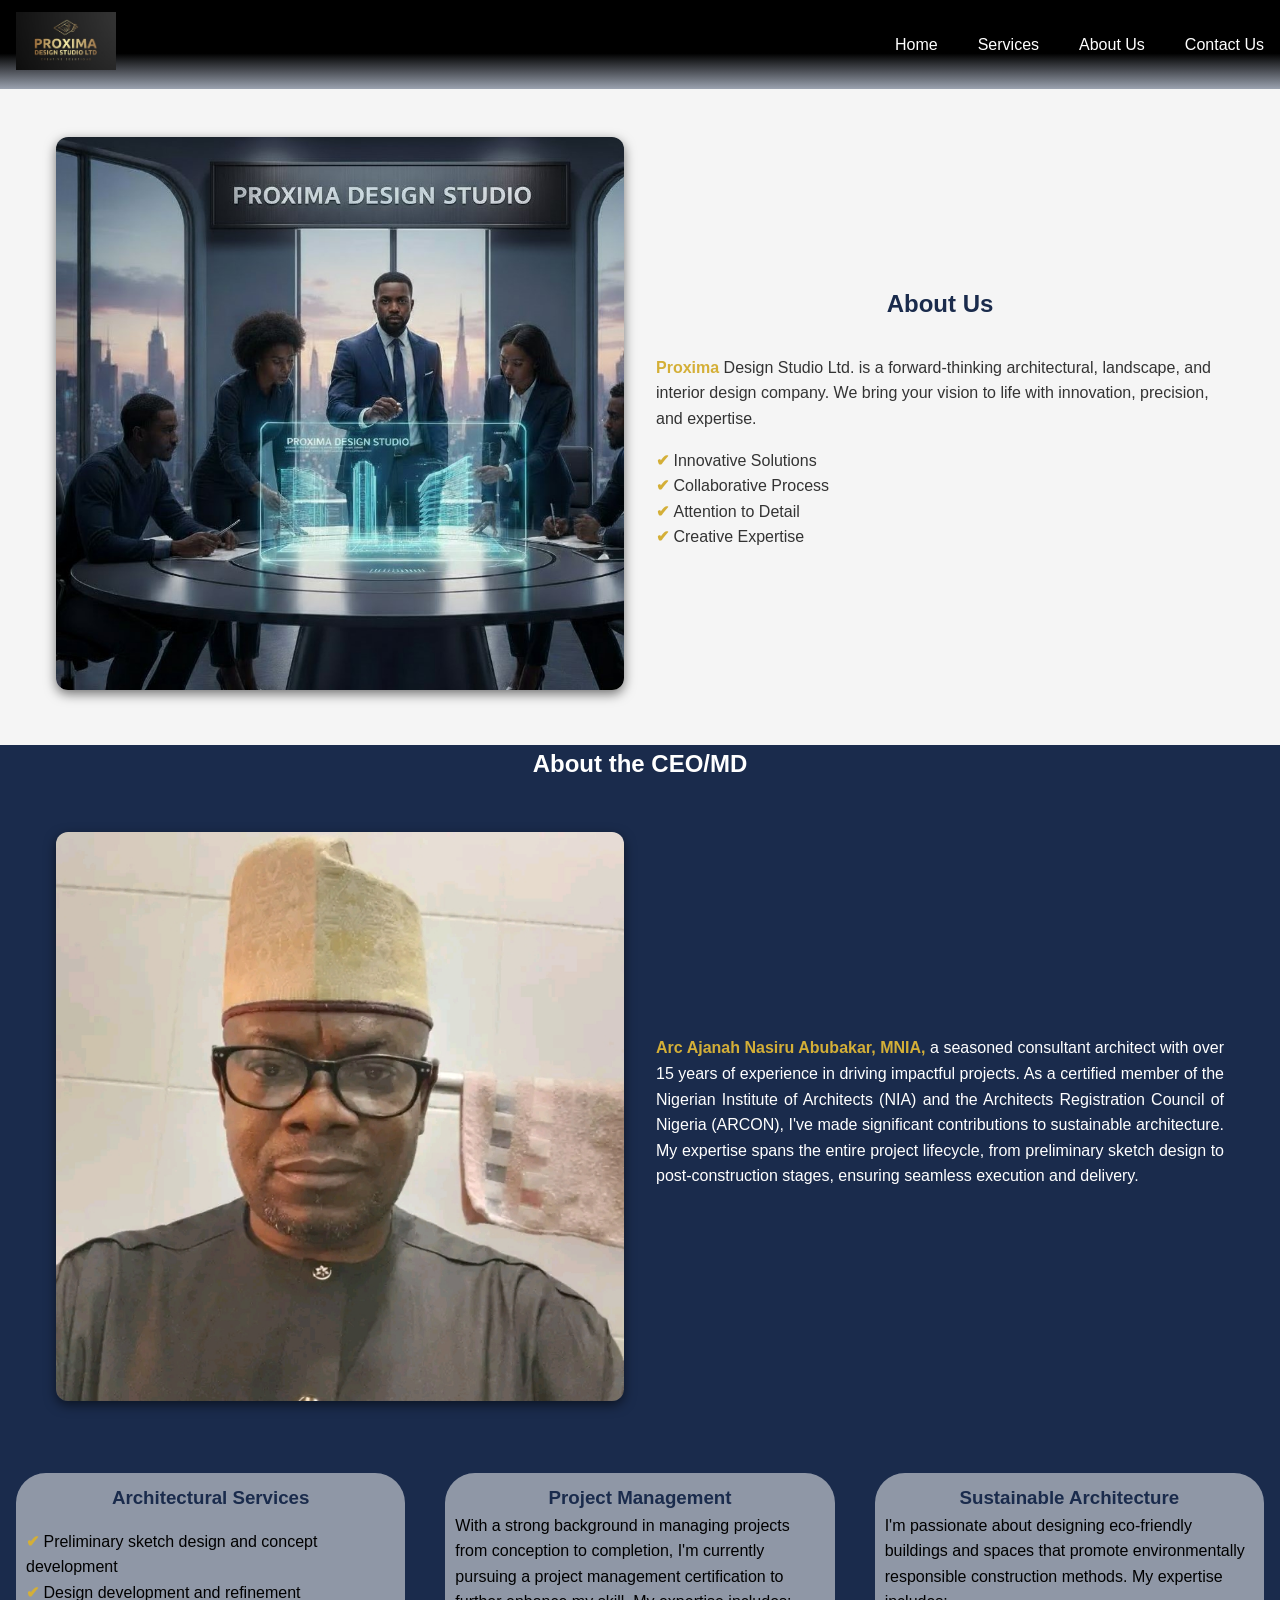
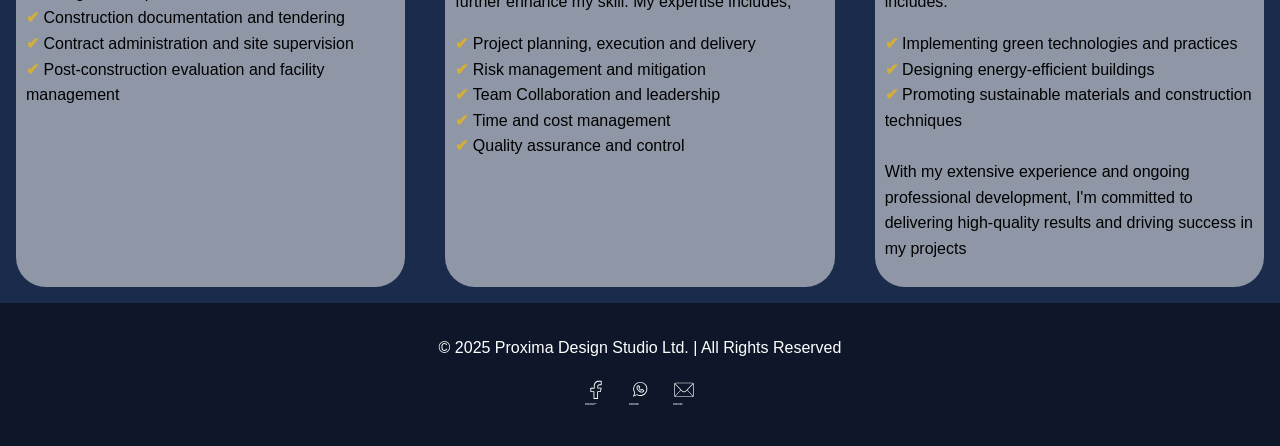
==== about.html @ af1b6b10 "edited the about page" ====
<!DOCTYPE html>
<html lang="en">
<head>
    <meta charset="UTF-8">
    <meta name="viewport" content="width=device-width, initial-scale=1.0">
    <title>ABOUT PROXIMA</title>
    <link rel="stylesheet" href="second.css">
</head>
<body>

    <!-- Top bar: logo + nav + hamburger -->
    <div class="nav-and-logo" role="navigation" aria-label="Primary" style="position: relative">
      <div class="pic-container">
        <img src="IMAGES/logo.jpg" width="100" height="50" alt="Proxima Design Studio logo" id="home">
      </div>

      <div class="dash-container" aria-label="Open menu" aria-expanded="false" aria-controls="primary-nav">
        <span class="dash dash1"></span>
        <span class="dash dash2"></span>
        <span class="dash dash3"></span>
      </div>

      <nav id="primary-nav">
        <ul>
          <li><a href="index.html">Home</a></li>
          <li><a href="#services">Services</a></li>
          <li><a href="#about">About Us</a></li>
          <li><a href="#contact">Contact Us</a></li>
        </ul>
      </nav>
    </div>

     <section class="about" id="about">
    <div class="container">
        <div class="about-image">
        <img src="IMAGES/AI PIC.jpg" alt="Our Team">
      </div>

      <div class="about-text">
        <h2>About Us</h2>
        <p>
          <span>Proxima</span> Design Studio Ltd. is a forward-thinking architectural, landscape, and interior design company.
          We bring your vision to life with innovation, precision, and expertise.
        </p>
        <ul>
          <li>Innovative Solutions</li>
          <li>Collaborative Process</li>
          <li>Attention to Detail</li>
          <li>Creative Expertise</li>
        </ul>
      </div>
      
    </div>
  </section>

  <section class="CEO-info">
    <h1>About the CEO/MD</h1>
    <div class="container">
    <div class="ceo-img-container">
        <img src="IMAGES/Proxima MD.jpg" alt="CEO-PIC" style="width: 100%; height: 100%;">
    </div>

    <div class="ceo-text">
        
        <P><span>Arc Ajanah Nasiru Abubakar, MNIA,</span> a seasoned consultant architect with over 15 years of experience in driving impactful projects. As a certified member of the Nigerian Institute of Architects (NIA) and the Architects Registration Council of Nigeria (ARCON), I've made significant contributions to sustainable architecture. My expertise spans the entire project lifecycle, from preliminary sketch design to post-construction stages, ensuring seamless execution and delivery.</P>
    </div>
    </div>
    <div class="CEO-competence ">
        <div class="arch-services ceo-serv">
            <h3>Architectural Services</h3>
            <p>
            <ul>
                <li>Preliminary sketch design and concept development</li>
                <li>Design development and refinement</li> 
                <li>Construction documentation and tendering</li>
                <li>Contract administration and site supervision</li>
                <li>Post-construction evaluation and facility management</li>
            </ul>
            </p>
        </div>

        <div class="pro-management ceo-serv">
            <h3>Project Management</h3>
            <p>With a strong background in managing projects from conception to completion, I'm currently pursuing a project management certification to further enhance my skill. My expertise includes;
            <ul>
                <li>Project planning, execution and delivery</li>
            <li>Risk management and mitigation</li> 
            <li>Team Collaboration and leadership</li>
            <li>Time and cost management</li>
            <li>Quality assurance and control</li>
            </ul>
            </p>
        </div>

        <div class="sustainable-arch ceo-serv">
            <h3>Sustainable Architecture</h3>
            <p>I'm passionate about designing eco-friendly buildings and spaces that promote environmentally responsible construction methods. My expertise includes:
            <ul>
                <li>Implementing green technologies and practices</li>
                <li>Designing energy-efficient buildings</li> 
                <li>Promoting sustainable materials and construction techniques</li>
            </ul>
            <br>
            <p>With my extensive experience and ongoing professional development, I'm committed to delivering high-quality results and driving success in my projects</p>
            </p>
        </div>

    </div>


  </section>




   <!-- Footer -->
  <footer class="footer">
    <p>&copy; 2025 Proxima Design Studio Ltd. | All Rights Reserved</p>
    <div class="socials">
      <a href="https://www.facebook.com/Nasir%20Ajanah%20(mnia)"><img src="SVG/noun-facebook-6719933.svg" alt="Facebook"></a>
      <a href="https://wa.me/2348036862490?text=Hello%20Proxima%20I%20am%20interested%20in%20your%20services"><img src="SVG/noun-whatsapp-6843546.svg" alt="Whatsapp"></a>

      <a href="mailto:abumujahid1709@gmail.com?subject=Hello&body=I%20am%20interested%20in%20your%20services"><img src="SVG/noun-email-7979299.svg" alt="Email"></a>
    </div>
    


    <script src="newsecond.js"></script>
</body>
</html>
---- second.css ----
/* Global Styles */
:root {
  --primary: #1a2b4c;   /* deep blue / charcoal */
  --secondary: #f5f5f5; /* light neutral */
  --accent: #d4af37;    /* gold */
  --gold-2:#e0d18e;
  --text: #333;
  --white: #fff;
}

* {
  margin: 0;
  padding: 0;
  box-sizing: border-box;
}

body {
  /* font-family: 'Poppins', sans-serif; */
  font-family: Avenir, Avenir Next, Avenir LT Std, -apple-system, BlinkMacSystemFont, Segoe UI, Roboto, Helvetica, Neue, Arial, sans-serif;
  color: var(--text);
  line-height: 1.6;
  background: var(--secondary);
}

h1, h2, h3 {
  font-weight: 700;
  color: var(--primary);
}

h2 {
  text-align: center;
  margin-bottom: 2rem;
}

p {
  margin-bottom: 1rem;
}

.container {
  display: flex;
  flex-wrap: wrap;
  gap: 2rem;
  align-items: center;
  justify-content: center;
  padding: 3rem 1rem;
  max-width: 1200px;
  margin: auto;
}

.btn {
  display: inline-block;
  background: var(--accent);
  color: var(--white);
  padding: 0.8rem 1.5rem;
  border-radius: 50px;
  text-decoration: none;
  font-weight: 600;
  transition: 0.3s;
  border: none;
}

.btn:hover {
  background: #b7952b;
  cursor: pointer;
}

/* Hero Section */
.hero {
  position: relative;
  height: 100vh;
  display: flex;
  align-items: center;
  justify-content: center;
  color: var(--white);
  text-align: center;
  overflow: hidden;
}

.hero video img {
  width: 100%;
  object-fit: cover;
}

.hero-video {
  position: absolute;
  top: 0; left: 0;
  width: 100%;
  height: 100%;
  object-fit: cover;
}

.hero-overlay {
  position: absolute;
  top: 0; left: 0;
  width: 100%; height: 100%;
  background: rgba(0, 0, 0, 0.6);
}



.hero-content {
  position: relative;
  z-index: 2;
  max-width: 800px;
  padding: 0 1rem;
}

.hero-content h1 {
  font-size: clamp(2rem, 5vw, 3.5rem);
  margin-bottom: 1rem;
  /* -webkit-text-stroke: 0.3px var(--white); */
  color: rgb(218, 212, 212);
}

.hero-content p {
  font-size: clamp(1rem, 2vw, 1.5rem);
  margin-bottom: 2rem;
  color: #dddddd;
}



/* Top bar */
.nav-and-logo{
  position: absolute;
  top: 0; 
  left: 0; 
  right: 0;
  display: flex; 
  align-items: center; 
  justify-content: space-between;
  padding: .75rem 1rem;
  background: linear-gradient(to bottom, black 60%, #1a2b4c69);
  
}

.pic-container img{ 
  width:100px; 
  height:auto;
  z-index: 3;
  position: relative;
 }

/* Primary nav */
#primary-nav ul{
  display: flex; 
  gap: 2.5rem; 
  list-style:none; 
  margin:0; 
  padding:0;
}
#primary-nav a{
  position: relative;
  color: var(--white); 
  text-decoration: none; 
  font-weight: 500;
  z-index: 1;
}

#primary-nav a:hover{ color: #fff; }

/* Mobile hamburger */
.dash-container {
  width: 43px;
  height: 40px;
  display: none;
  position: relative;
  z-index: 1;
  cursor: pointer;
}
.dash {
  background-color: #dabe65;
  width: 75%;
  display: block;
  margin: 8px;
  height: 3px;
  transform-origin: left;
  transition: all 0.5s;
}
.dash2 {
  width: 60%;
  margin: 8px;
}
.dash3 {
  width: 30%; 
}

.rotate .dash1{
  transform: rotate(45deg);
}
.rotate .dash2 {
  opacity: 0;
}
.rotate .dash3 {
  width: 75%;
  transform: rotate(-45deg);
}



/* About Section */
.about-text {
  flex: 1;
  min-width: 280px;
}

.about-text ul {
  list-style: none;
}

.about-text li::before {
  content: "✔ ";
  color: var(--accent);
  font-weight: bold;
}

.about-image {
  flex: 1;
  min-width: 280px;
}

.about-image img {
  width: 100%;
  height: 100%;
  border-radius: 12px;
  box-shadow: 0 4px 12px rgba(0, 0, 0, 0.541);
}
.about-text span{ 
  color: var(--accent); 
  font-weight: 600;
 }

 /* About.html page styling */
.CEO-info {
  background-color: var(--primary);
  color: var(--white);
}

.ceo-img-container img {
  width: 100%;
  height: 100%;
  border-radius: 12px;
  box-shadow: 0 4px 12px rgba(0, 0, 0, 0.541);
}
.ceo-img-container  {
  flex: 1;
  min-width: 280px;
}
.CEO-info h1 {
  color: var(--white);
  text-align: center;
}
 .CEO-info h2, .CEO-info h3 {
  color: var(--primary);
  text-align: center;
  position: relative;
}

.ceo-text {
  flex: 1;
  min-width: 280px;
  text-align: justify;  
}
.CEO-info span{ 
  color: var(--accent); 
  font-weight: 600;
 }


.CEO-competence {
  display: grid;
  grid-template-columns: repeat(auto-fit, minmax(220px, 1fr));
  gap: 2.5rem;
  padding: 1rem;
  color: black;
}
  .CEO-competence ul {
    list-style-type: none;
  }


 .CEO-info li::before {
  content: "✔ ";
  color: var(--accent);
  font-weight: bold;
  z-index: 6;
}

.ceo-serv {
  position: relative;
  z-index: 1;
  padding: 10px;
  
}
.ceo-serv::before{
  content: "";
  position: absolute;
  top: 0;
  left: 0;
  right: 0;
  bottom: 0;
  background: #f5f5f588;
  border-radius: 30px;
}
.ceo-serv p, ul {
  position: relative;
  z-index: 5;
}


/* Services Section */
.services {
  background: var(--white);
  padding: 4rem 1rem;
}

.service-cards {
  display: grid;
  grid-template-columns: repeat(auto-fit, minmax(220px, 1fr));
  gap: 2rem;
  max-width: 1100px;
  margin: auto;
}

.service-cards .card {
  background: var(--secondary);
  padding: 2rem;
  text-align: center;
  border-radius: 12px;
  transition: 0.3s;
  box-shadow: 0 4px 10px rgba(0,0,0,0.1);
}

.service-cards .card:hover {
  transform: translateY(-8px);
}

.service-cards img {
  width: 60px;
  margin-bottom: 1rem;
}

/* Featured Projects Section */
.featured {
  position: relative;
  text-align: center;
  padding: 2rem 1rem;
  background: var(--white);
}

.slider {
  position: relative;
  max-width: 800px;
  margin: auto;
  overflow: hidden;
}

.slide {
  display: none; /* hide all slides */
  position: relative;
}

.slide.active {
  display: block; /* show current slide */
}

.slide img {
  width: 100%;
  border-radius: 12px;
}

.overlay {
  position: absolute;
  bottom: 0;
  left: 0;
  right: 0;
  background: rgba(26, 43, 76, 0.897);
  color: var(--white);
  border-radius: 0 0 12px 12px;
}
.featured P{
  margin: 0;
}

.prev, .next {
  position: absolute;
  top: 50%;
  transform: translateY(-50%);
  background: var(--primary);
  color: var(--white);
  border: none;
  padding: 0.5rem 1rem;
  cursor: pointer;
  font-size: 1.5rem;
  border-radius: 50%;
}

.prev { left: 10px; }
.next { right: 10px; }

.prev:hover, .next:hover {
  background: var(--accent);
}


/* Reliability Section */
.reliability {
  background: var(--secondary);
  padding: 4rem 1rem;
}

.reliability-cards {
  display: grid;
  grid-template-columns: repeat(auto-fit, minmax(250px, 1fr));
  gap: 2rem;
  max-width: 1100px;
  margin: auto;
}

.reliability-cards .card {
  background: var(--white);
  padding: 2rem;
  border-radius: 12px;
  text-align: center;
  box-shadow: 0 4px 10px rgba(0,0,0,0.1);
}

/* CTA Banner */
.cta-banner {
  background: var(--primary);
  color: var(--white);
  text-align: center;
  padding: 3rem 1rem;
}

.cta-banner h2 {
  margin-bottom: 1rem;
  color: var(--white);
}

/* Testimonials */
.testimonials {
  padding: 4rem 1rem;
  background: var(--white);
}

.testimonial-cards {
  display: grid;
  grid-template-columns: repeat(auto-fit, minmax(280px, 1fr));
  gap: 2rem;
  max-width: 1100px;
  margin: auto;
}

.testimonial-cards .card {
  background: var(--secondary);
  padding: 2rem;
  border-radius: 12px;
  font-style: italic;
  box-shadow: 0 4px 10px rgba(0,0,0,0.1);
}

/* Contact Section */
.contact {
  background: var(--secondary);
  padding: 4rem 1rem;
  text-align: center;
}

.contact form {
  max-width: 600px;
  margin: auto;
  display: flex;
  flex-direction: column;
  gap: 1rem;
}

.contact input,
.contact textarea {
  padding: 0.8rem;
  border: 1px solid #ccc;
  border-radius: 8px;
  font-size: 1rem;
  outline: none;
}

.contact button {
  background: var(--accent);
  color: var(--white);
  border: none;
  padding: 0.8rem;
  font-size: 1rem;
  font-weight: 600;
  border-radius: 8px;
  cursor: pointer;
  transition: 0.3s;
}

.contact button:hover {
  background: #b7952b;
}

/* Footer */
.footer {
  background: #0d1729;
  color: var(--white);
  padding: 2rem 1rem;
  text-align: center;
}

.footer .socials {
  margin-top: 1rem;
}

.footer .socials a img {
  width: 24px;
  margin: 0 0.5rem;
  filter: invert(100%);
}

/* Responsive Adjustments */
@media screen and (max-width: 768px) {
  .container {
    flex-direction: column;
    text-align: center;
  }
  #primary-nav {
    display: none;
    width: 0;
    opacity: 0;
  }
  .dash-container {
    display: block;
    z-index: 4;
  }

  #primary-nav.open {
  position: fixed;
  width: 250px;
  height: 100%;
  background-color: #1a2b4c;
  display: block;
  padding: 5px;
  /* padding-top: 30px; */
  top: 10px;
  right: 0;
  z-index: 3;
  opacity: 1;
}
.open#primary-nav .dash {
  position: fixed;
}
.open#primary-nav ul{
  width: 100%;
  display: flex;
  flex-direction: column;
  padding-top: 50px;
  /* gap: 3rem; */
  padding-left: 5px;
}

.open#primary-nav ul a {
  display: flex;
  color: var(--white);
  width: 220px;
  padding: 10px;
}

.open#primary-nav ul a:hover {
  color: var(--primary);
  background-color: var(--secondary);
}

.featured-general-container {
  display: flex;
  width: 100%;
  overflow: hidden;
  
}


/* Toggle with js to display hamburger contents */

.dash{

}

.dash1.rotate {
  transform: rotate(45deg);
}
.dash2.rotate {

}
.dash3.rotate {

}

}
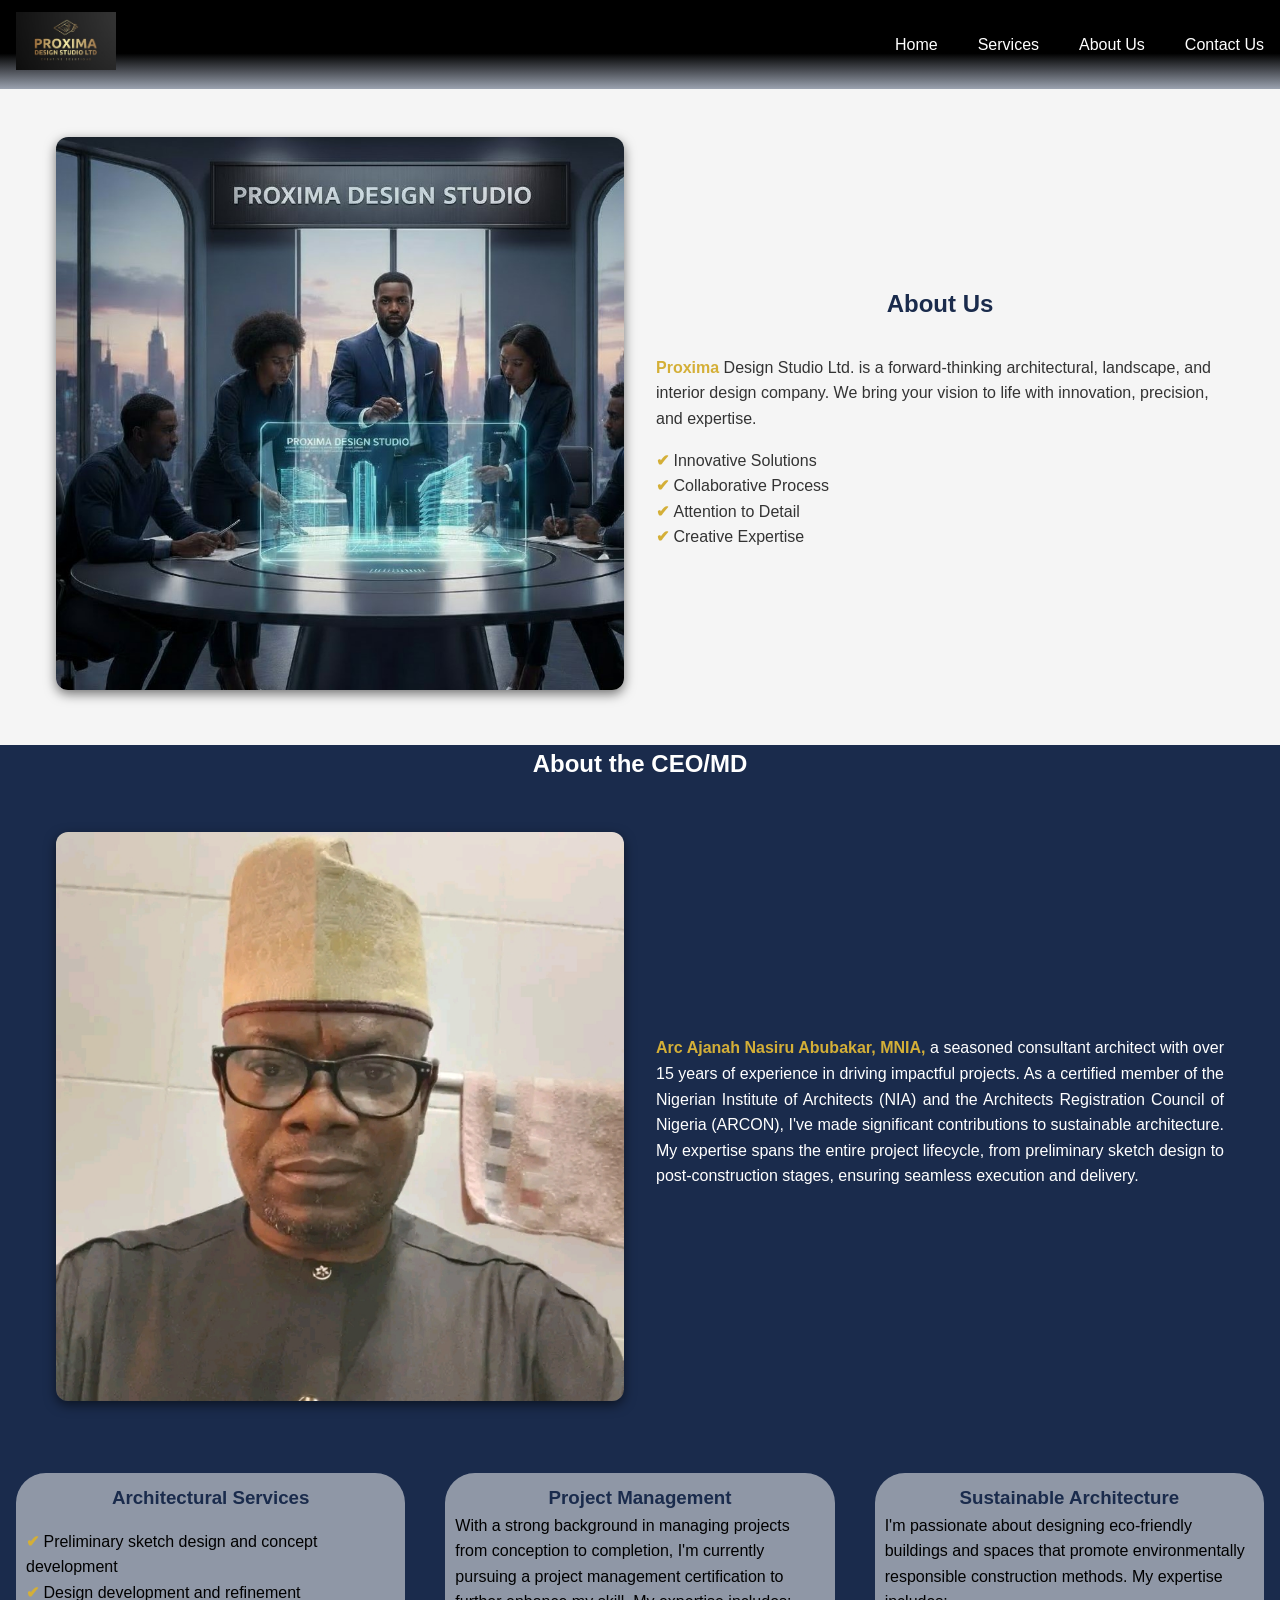
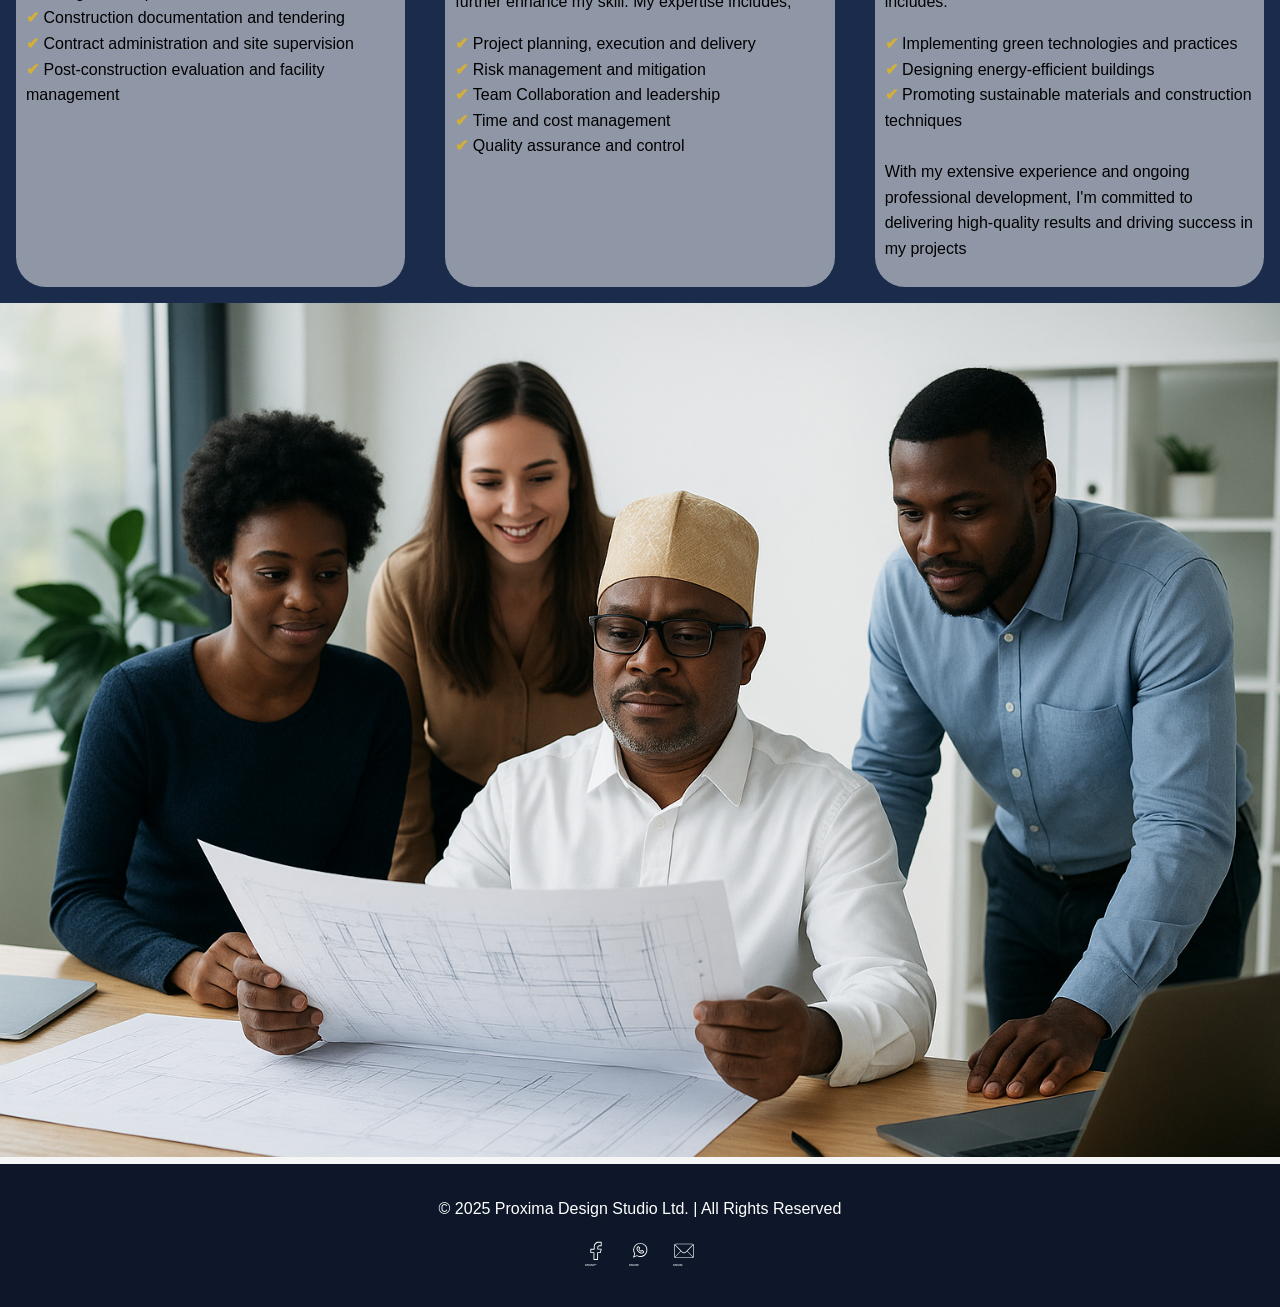
==== commit ca7eb3a8: "changed home sections background-color and added picture to about page" ====
--- a/about.html
+++ b/about.html
@@ -110,6 +110,10 @@
 
   </section>
 
+  <div class="review">
+    <img src="IMAGES/ceo-review.png" alt="ceo-review.png" style="width: 100%;">
+  </div>
+
 
 
 
--- a/second.css
+++ b/second.css
@@ -93,7 +93,7 @@
   position: absolute;
   top: 0; left: 0;
   width: 100%; height: 100%;
-  background: rgba(0, 0, 0, 0.6);
+  background: rgba(0, 0, 0, 0.5);
 }
 
 
@@ -167,19 +167,21 @@
   position: relative;
   z-index: 1;
   cursor: pointer;
+  margin-bottom: 30px;
+  /* border: 1px solid; */
 }
 .dash {
   background-color: #dabe65;
-  width: 75%;
+  width: 70%;
   display: block;
-  margin: 8px;
+  margin: 6px;
   height: 3px;
   transform-origin: left;
   transition: all 0.5s;
 }
 .dash2 {
-  width: 60%;
-  margin: 8px;
+  width: 50%;
+  /* margin: 8px; */
 }
 .dash3 {
   width: 30%; 
@@ -199,6 +201,9 @@
 
 
 /* About Section */
+.container {
+  border: #0d1729;
+}
 .about-text {
   flex: 1;
   min-width: 280px;
@@ -310,7 +315,9 @@
 
 /* Services Section */
 .services {
-  background: var(--white);
+  /* background: var(--white); */
+  background-color: rgba(236, 236, 93, 0.432);
+  /* background-color: #d4af37; */
   padding: 4rem 1rem;
 }
 
@@ -344,8 +351,8 @@
 .featured {
   position: relative;
   text-align: center;
-  padding: 2rem 1rem;
-  background: var(--white);
+  padding: 3rem 1rem;
+  background: var(--secondary);
 }
 
 .slider {
@@ -358,6 +365,8 @@
 .slide {
   display: none; /* hide all slides */
   position: relative;
+  /* max-width: 50%; */
+  /* height: 100%; */
 }
 
 .slide.active {
@@ -367,9 +376,10 @@
 .slide img {
   width: 100%;
   border-radius: 12px;
-}
-
-.overlay {
+  /* position: absolute; */
+}
+
+/* .overlay {
   position: absolute;
   bottom: 0;
   left: 0;
@@ -377,9 +387,18 @@
   background: rgba(26, 43, 76, 0.897);
   color: var(--white);
   border-radius: 0 0 12px 12px;
-}
+} */
 .featured P{
   margin: 0;
+  background-color: #0d1729;
+  color: var(--white);
+}
+.featured .title {
+  font-size: 20px;
+}
+.featured .location {
+  font-size: 14px;
+  color: var(--accent);
 }
 
 .prev, .next {
@@ -453,7 +472,7 @@
 }
 
 .testimonial-cards .card {
-  background: var(--secondary);
+  background: #1a2b4c33;
   padding: 2rem;
   border-radius: 12px;
   font-style: italic;
@@ -596,3 +615,11 @@
 }
 
 }
+
+@media screen and (min-width: 601px){
+  
+}
+
+@media screen and (min-width: 901px) {
+
+}
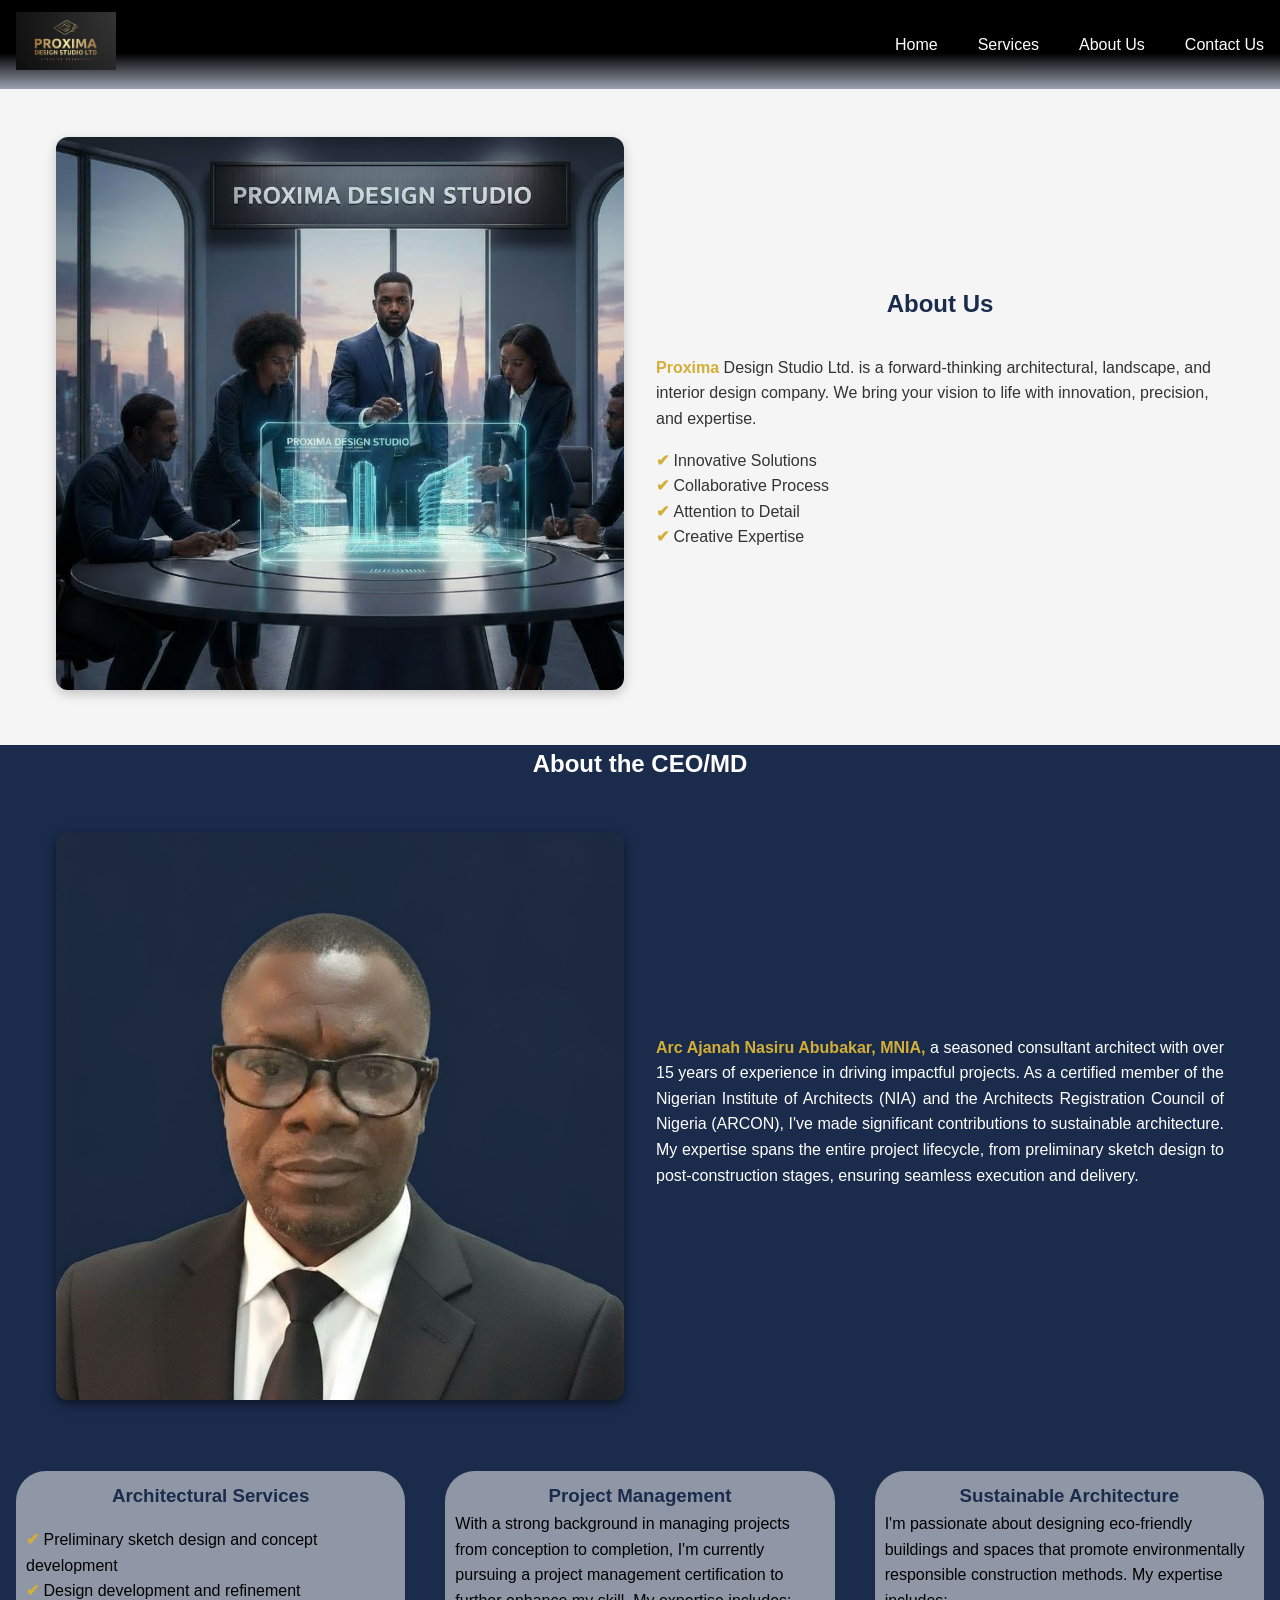
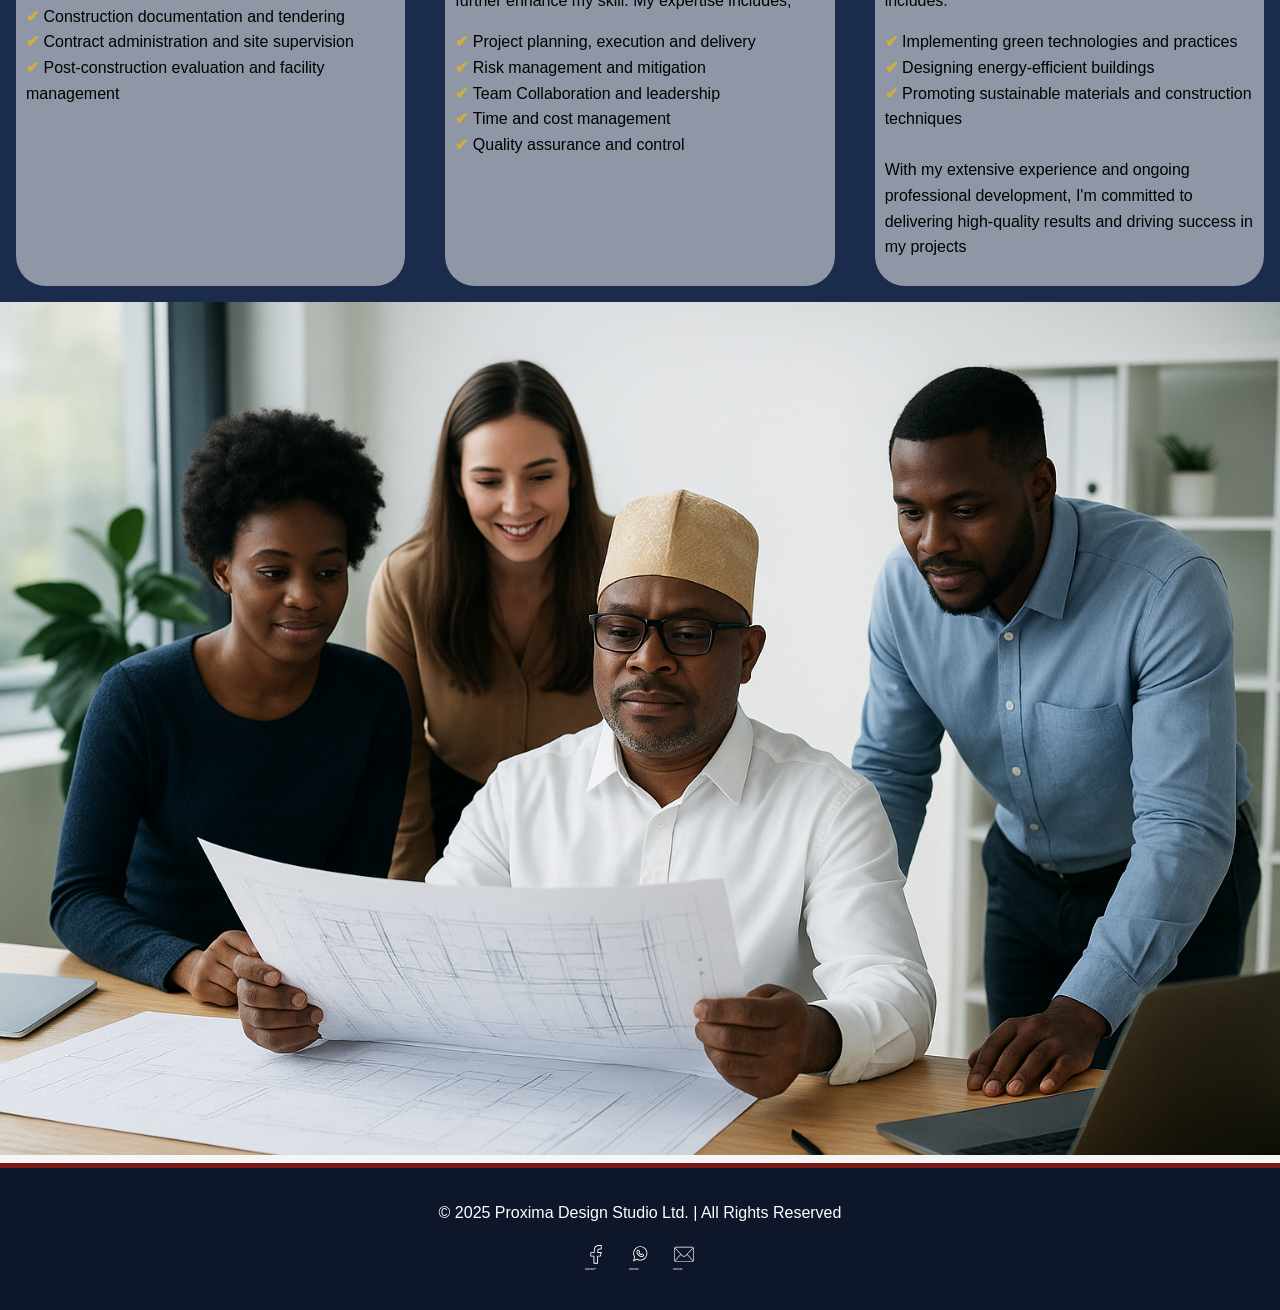
==== commit 1b1c1bc7: "changed the hero vid and updated the ceo pic" ====
--- a/about.html
+++ b/about.html
@@ -57,7 +57,7 @@
     <h1>About the CEO/MD</h1>
     <div class="container">
     <div class="ceo-img-container">
-        <img src="IMAGES/Proxima MD.jpg" alt="CEO-PIC" style="width: 100%; height: 100%;">
+        <img src="IMAGES/ceo pic.jpg" alt="CEO-PIC" style="width: 100%; height: 100%;">
     </div>
 
     <div class="ceo-text">
@@ -113,6 +113,7 @@
   <div class="review">
     <img src="IMAGES/ceo-review.png" alt="ceo-review.png" style="width: 100%;">
   </div>
+  <hr>
 
 
 
--- a/second.css
+++ b/second.css
@@ -81,19 +81,33 @@
   object-fit: cover;
 }
 
-.hero-video {
+/* .hero-video {
   position: absolute;
-  top: 0; left: 0;
+  top: 0; 
+  left: 0;
   width: 100%;
   height: 100%;
   object-fit: cover;
+} */
+
+.hero-video {
+    top: 50%;
+    left: 50%;
+    min-width: 100%;
+    min-height: 100%;
+    width: auto;
+    height: auto;
+    transform: translate(-50%, -50%);
+    object-fit: cover;
+    position: absolute;
+    z-index: -1;
 }
 
 .hero-overlay {
   position: absolute;
   top: 0; left: 0;
   width: 100%; height: 100%;
-  background: rgba(0, 0, 0, 0.5);
+  background: rgba(0, 0, 0, 0.664);
 }
 
 
@@ -157,7 +171,12 @@
   z-index: 1;
 }
 
-#primary-nav a:hover{ color: #fff; }
+#primary-nav a:hover{ color: var(--gold-2); }
+
+#primary-nav a.active {
+  color: var(--gold-2);
+  /* text-decoration: 3px underline rgb(153, 105, 16); */
+}
 
 /* Mobile hamburger */
 .dash-container {
@@ -172,9 +191,9 @@
 }
 .dash {
   background-color: #dabe65;
-  width: 70%;
+  width: 75%;
   display: block;
-  margin: 6px;
+  margin: 8px;
   height: 3px;
   transform-origin: left;
   transition: all 0.5s;
@@ -228,7 +247,7 @@
   width: 100%;
   height: 100%;
   border-radius: 12px;
-  box-shadow: 0 4px 12px rgba(0, 0, 0, 0.541);
+  box-shadow: 0 4px 12px rgba(0, 0, 0, 0.212);
 }
 .about-text span{ 
   color: var(--accent); 
@@ -311,14 +330,27 @@
   position: relative;
   z-index: 5;
 }
-
+hr {
+  width: 100%;
+  height: 5px;
+  border: none;
+  background-color: rgb(122, 24, 24);
+}
 
 /* Services Section */
 .services {
   /* background: var(--white); */
-  background-color: rgba(236, 236, 93, 0.432);
-  /* background-color: #d4af37; */
+  /* background-color: rgba(236, 236, 93, 0.432); */
+  /* background-color: #fff9dc48; */
+  
+  /* background-color: #B2C9CD; */
+  /* background-color: #0d1729be; use this */
+  /* background-color: #636C77; */
+  /* background-color: #58626d85; */
+  background-color: var(--white);
   padding: 4rem 1rem;
+  /* border: 2px solid #0d172942; */
+  box-shadow: 0 1px 3px rgba(0, 0, 0, 0.418);
 }
 
 .service-cards {
@@ -329,13 +361,28 @@
   margin: auto;
 }
 
+.services h2 {
+  /* color: #b7952b; */
+  /* color: rgb(235, 232, 232); use this */
+}
+
+.services h2, .services h3 {
+  /* color: #0d1729; */
+  /* color: #00161a; */
+  /* color: rgb(243, 148, 60); */
+  /* color: #b7952b; */
+}
+
 .service-cards .card {
-  background: var(--secondary);
+  /* background: var(--secondary); */
+  /* background-color: #3e4555a1; */
+  /* background-color: rgba(255, 255, 255, 0.616); use this */
+  background: #1a2b4c33;
   padding: 2rem;
   text-align: center;
   border-radius: 12px;
   transition: 0.3s;
-  box-shadow: 0 4px 10px rgba(0,0,0,0.1);
+  box-shadow: 0 4px 10px rgba(0, 0, 0, 0.233);
 }
 
 .service-cards .card:hover {
@@ -345,6 +392,7 @@
 .service-cards img {
   width: 60px;
   margin-bottom: 1rem;
+  /* filter: invert(88%); */
 }
 
 /* Featured Projects Section */
@@ -365,8 +413,6 @@
 .slide {
   display: none; /* hide all slides */
   position: relative;
-  /* max-width: 50%; */
-  /* height: 100%; */
 }
 
 .slide.active {
@@ -376,18 +422,8 @@
 .slide img {
   width: 100%;
   border-radius: 12px;
-  /* position: absolute; */
-}
-
-/* .overlay {
-  position: absolute;
-  bottom: 0;
-  left: 0;
-  right: 0;
-  background: rgba(26, 43, 76, 0.897);
-  color: var(--white);
-  border-radius: 0 0 12px 12px;
-} */
+}
+
 .featured P{
   margin: 0;
   background-color: #0d1729;
@@ -457,10 +493,50 @@
   color: var(--white);
 }
 
+.cross-line {
+  height: 30px;
+  width: 100%;
+  background-color: #b38e20;
+  /* background-color: #a18f56; */
+  margin: 50px 0px;
+  outline: 5px solid var(--white);
+  border-top: 5px solid navy;
+  border-bottom: 5px solid navy;
+  border-left: none;
+  border-right: none;
+  /* position: relative; */
+  /* padding: 0; */
+  display: flex;
+  /* justify-content: center; */
+  /* align-items: center; */
+  /* position: relative; */
+  
+}
+marquee {
+  font-weight: 500;
+  /* position: absolute; */
+  /* border: 2px solid; */
+  margin: 0;
+  padding: 0;
+  line-height: 18px;
+  /* -webkit-text-stroke: 0.8px rgba(255, 255, 255, 0); */
+  word-spacing: 8px;
+  letter-spacing: 1px;
+  /* font-size: 15px; */
+  font-size: clamp(1rem, 2vw, 1.5rem);
+  color: rgb(12, 2, 99);
+  /* color: rgb(0, 0, 0); */
+  height: 100%;
+  text-transform: uppercase;
+  /* align-self: center; */
+  
+}
+
 /* Testimonials */
 .testimonials {
   padding: 4rem 1rem;
-  background: var(--white);
+  /* background: var(--white); */
+  background-color: #0d1729be;
 }
 
 .testimonial-cards {
@@ -472,12 +548,18 @@
 }
 
 .testimonial-cards .card {
-  background: #1a2b4c33;
+  /* background: #1a2b4c33; */
+  background-color: rgba(255, 255, 255, 0.616); 
   padding: 2rem;
   border-radius: 12px;
   font-style: italic;
   box-shadow: 0 4px 10px rgba(0,0,0,0.1);
 }
+.testimonials h2 {
+  /* color: #b7952b; */
+  color: rgb(235, 232, 232);
+}
+
 
 /* Contact Section */
 .contact {
@@ -548,6 +630,7 @@
     width: 0;
     opacity: 0;
   }
+
   .dash-container {
     display: block;
     z-index: 4;
@@ -560,7 +643,6 @@
   background-color: #1a2b4c;
   display: block;
   padding: 5px;
-  /* padding-top: 30px; */
   top: 10px;
   right: 0;
   z-index: 3;
@@ -585,6 +667,10 @@
   padding: 10px;
 }
 
+.open#primary-nav a.active {
+  color: var(--gold-2);
+}
+
 .open#primary-nav ul a:hover {
   color: var(--primary);
   background-color: var(--secondary);
@@ -597,27 +683,10 @@
   
 }
 
-
-/* Toggle with js to display hamburger contents */
-
-.dash{
-
-}
-
-.dash1.rotate {
-  transform: rotate(45deg);
-}
-.dash2.rotate {
-
-}
-.dash3.rotate {
-
-}
-
 }
 
 @media screen and (min-width: 601px){
-  
+
 }
 
 @media screen and (min-width: 901px) {
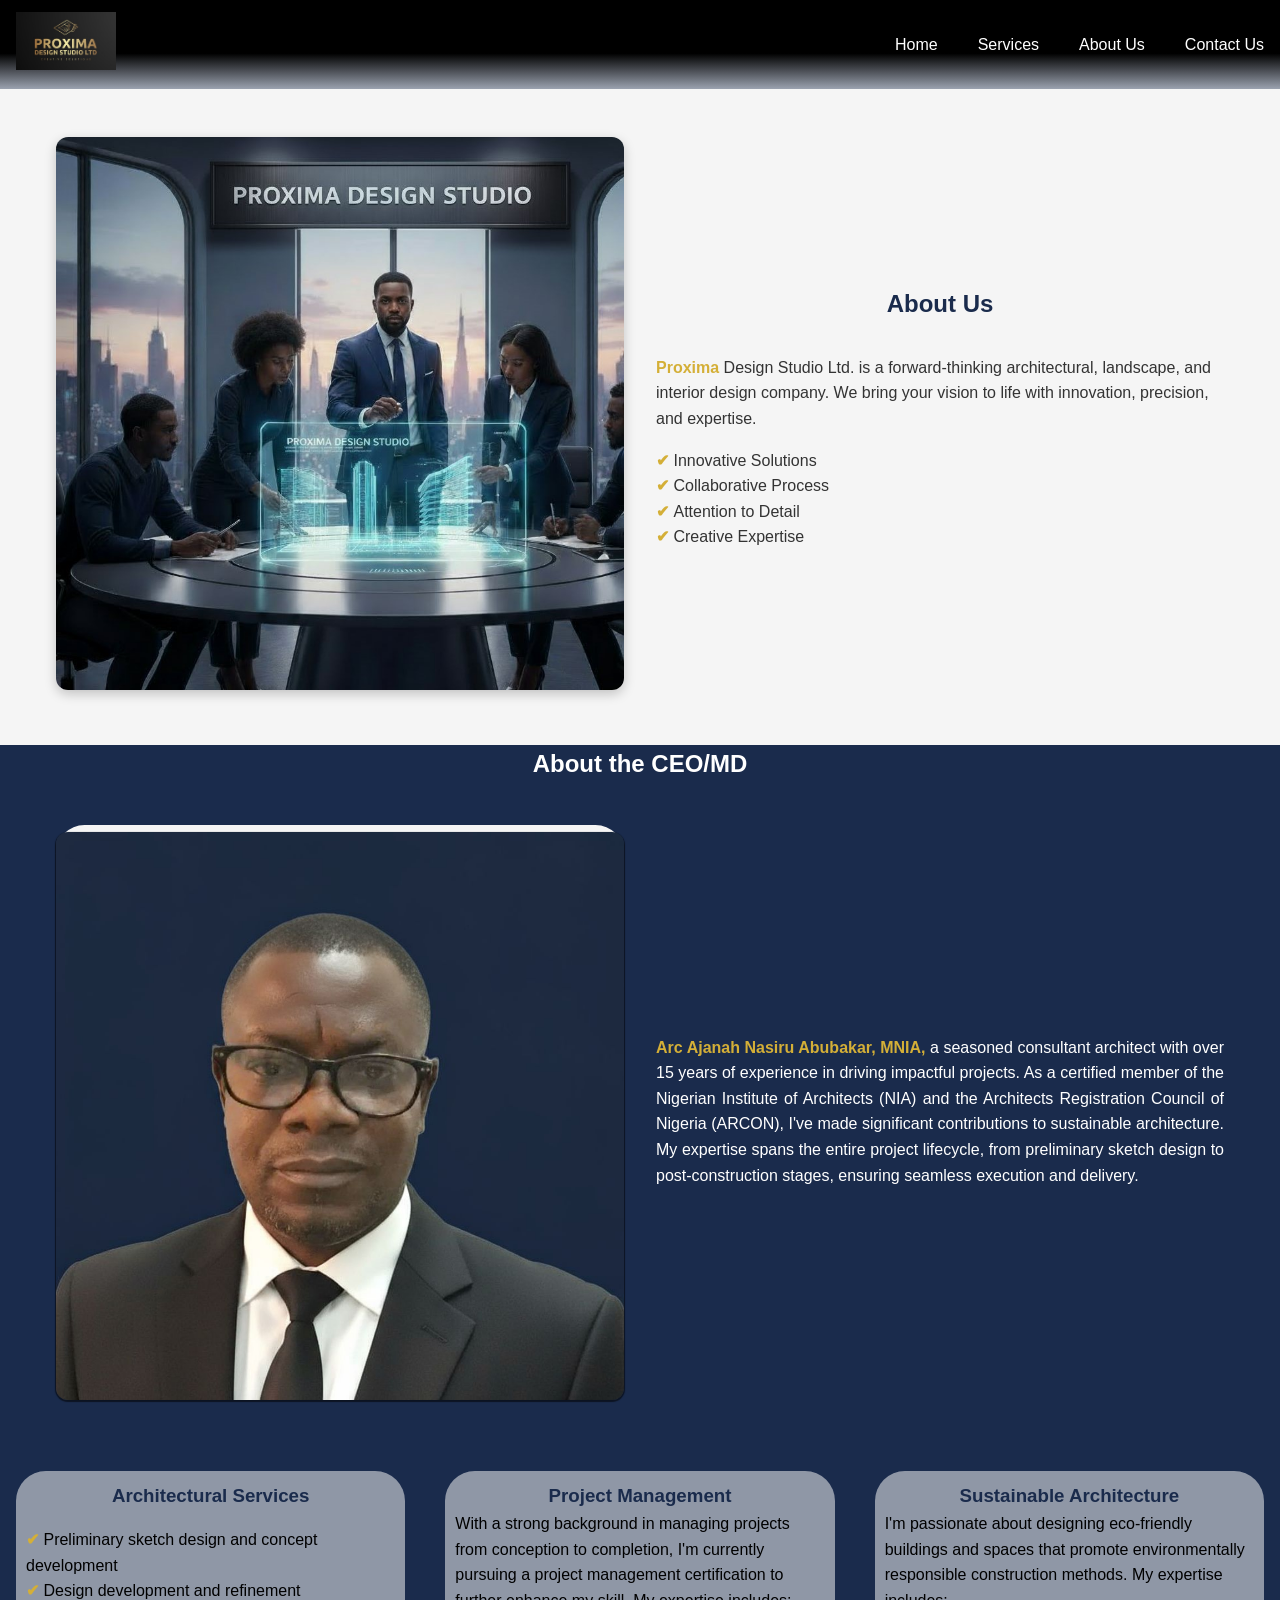
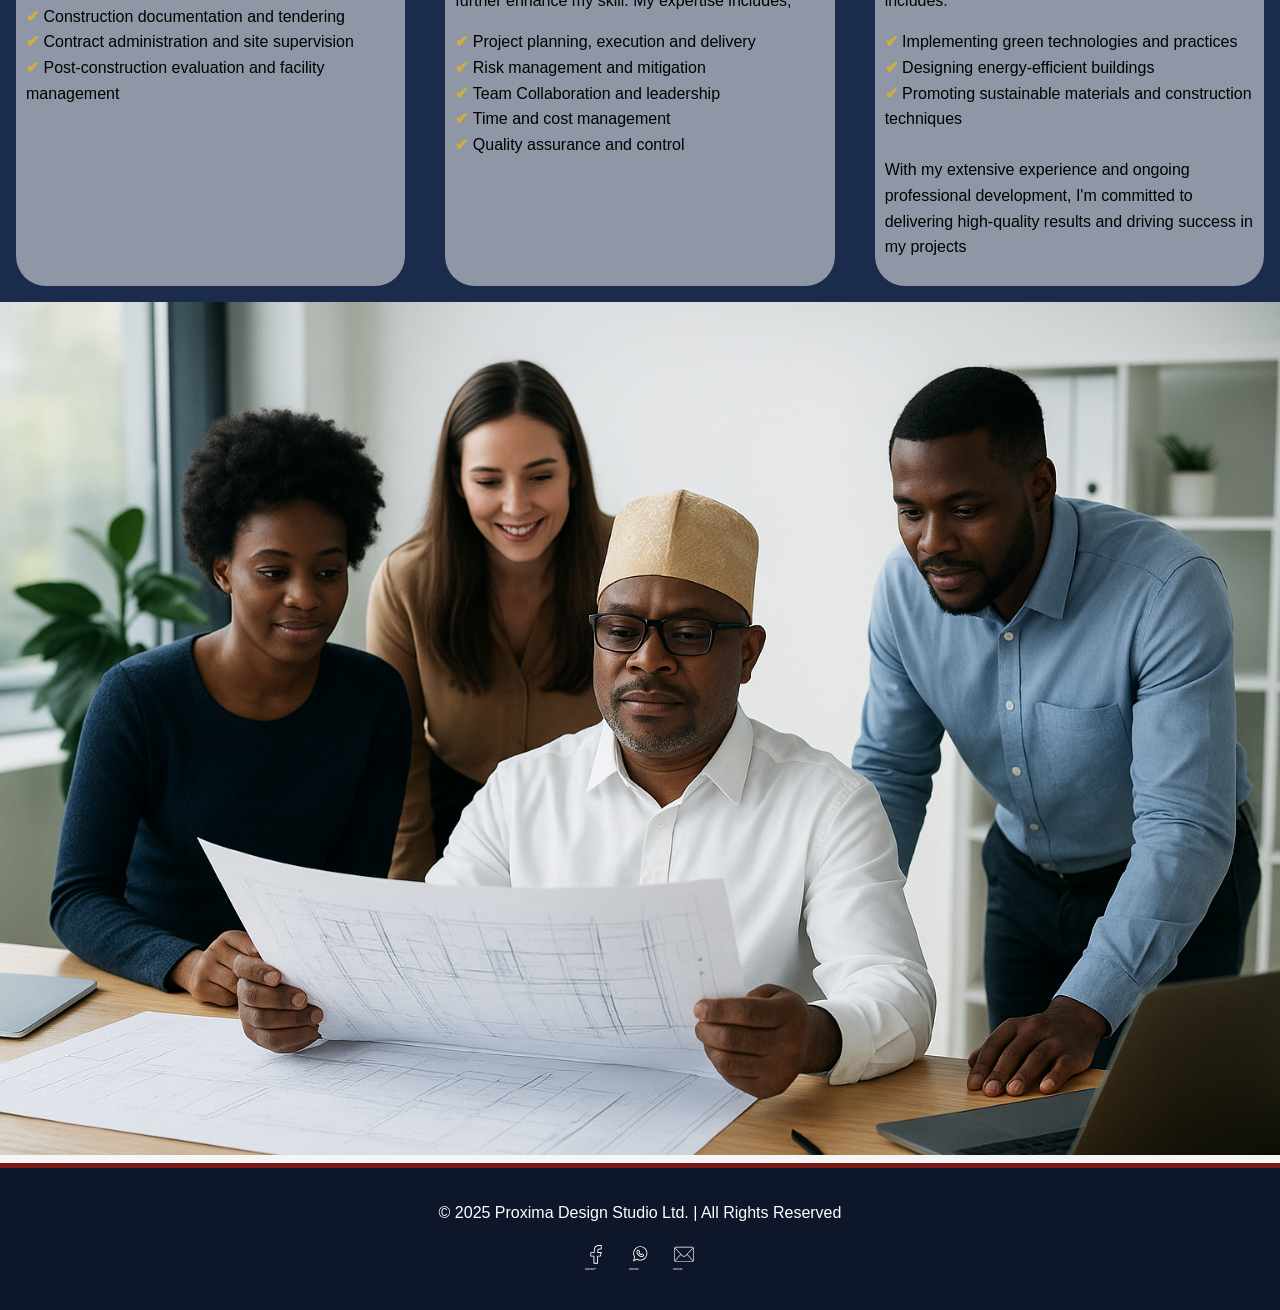
==== commit 9bbef530: "designed the ceo pic" ====
--- a/about.html
+++ b/about.html
@@ -55,10 +55,13 @@
 
   <section class="CEO-info">
     <h1>About the CEO/MD</h1>
+    
     <div class="container">
     <div class="ceo-img-container">
+        <div class="back-overlay"></div>
         <img src="IMAGES/ceo pic.jpg" alt="CEO-PIC" style="width: 100%; height: 100%;">
     </div>
+    
 
     <div class="ceo-text">
         
--- a/second.css
+++ b/second.css
@@ -107,7 +107,7 @@
   position: absolute;
   top: 0; left: 0;
   width: 100%; height: 100%;
-  background: rgba(0, 0, 0, 0.664);
+  background: rgba(0, 0, 0, 0.507);
 }
 
 
@@ -222,6 +222,7 @@
 /* About Section */
 .container {
   border: #0d1729;
+  /* position: relative; */
 }
 .about-text {
   flex: 1;
@@ -258,18 +259,36 @@
 .CEO-info {
   background-color: var(--primary);
   color: var(--white);
+  position: relative;
 }
 
 .ceo-img-container img {
   width: 100%;
   height: 100%;
   border-radius: 12px;
-  box-shadow: 0 4px 12px rgba(0, 0, 0, 0.541);
+  box-shadow: 0 1px 1px 1px rgba(0, 0, 0, 0.548);
+}
+.back-overlay {
+  background: var(--secondary);
+  position: absolute;
+  top: -7px;
+  /* left: 20px; */
+  margin: 0 auto;
+  border-radius: 50px;
+  display: block;
+  width: 100%;
+  height: 10%;
+  z-index: -1;
 }
 .ceo-img-container  {
   flex: 1;
   min-width: 280px;
-}
+  position: relative;
+  z-index: 1;
+  width: 100%;
+  height: 100%;
+}
+
 .CEO-info h1 {
   color: var(--white);
   text-align: center;
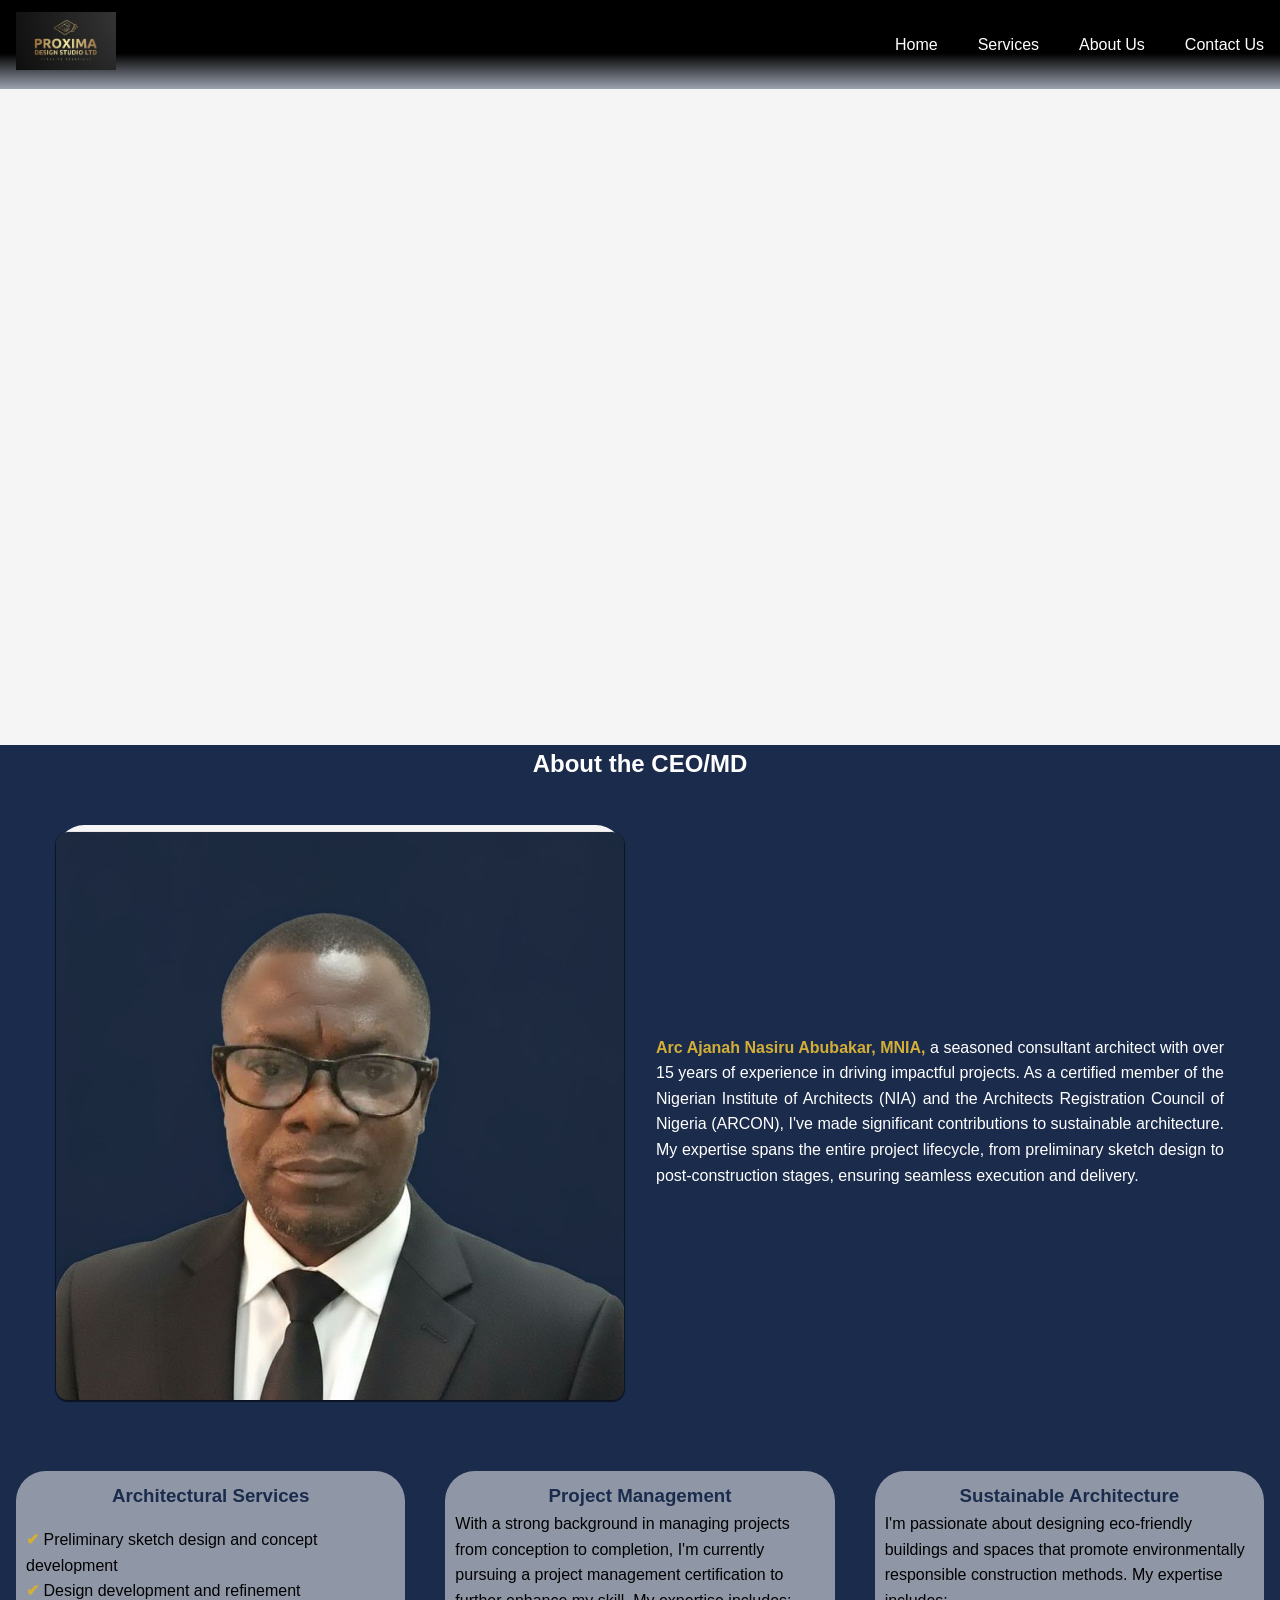
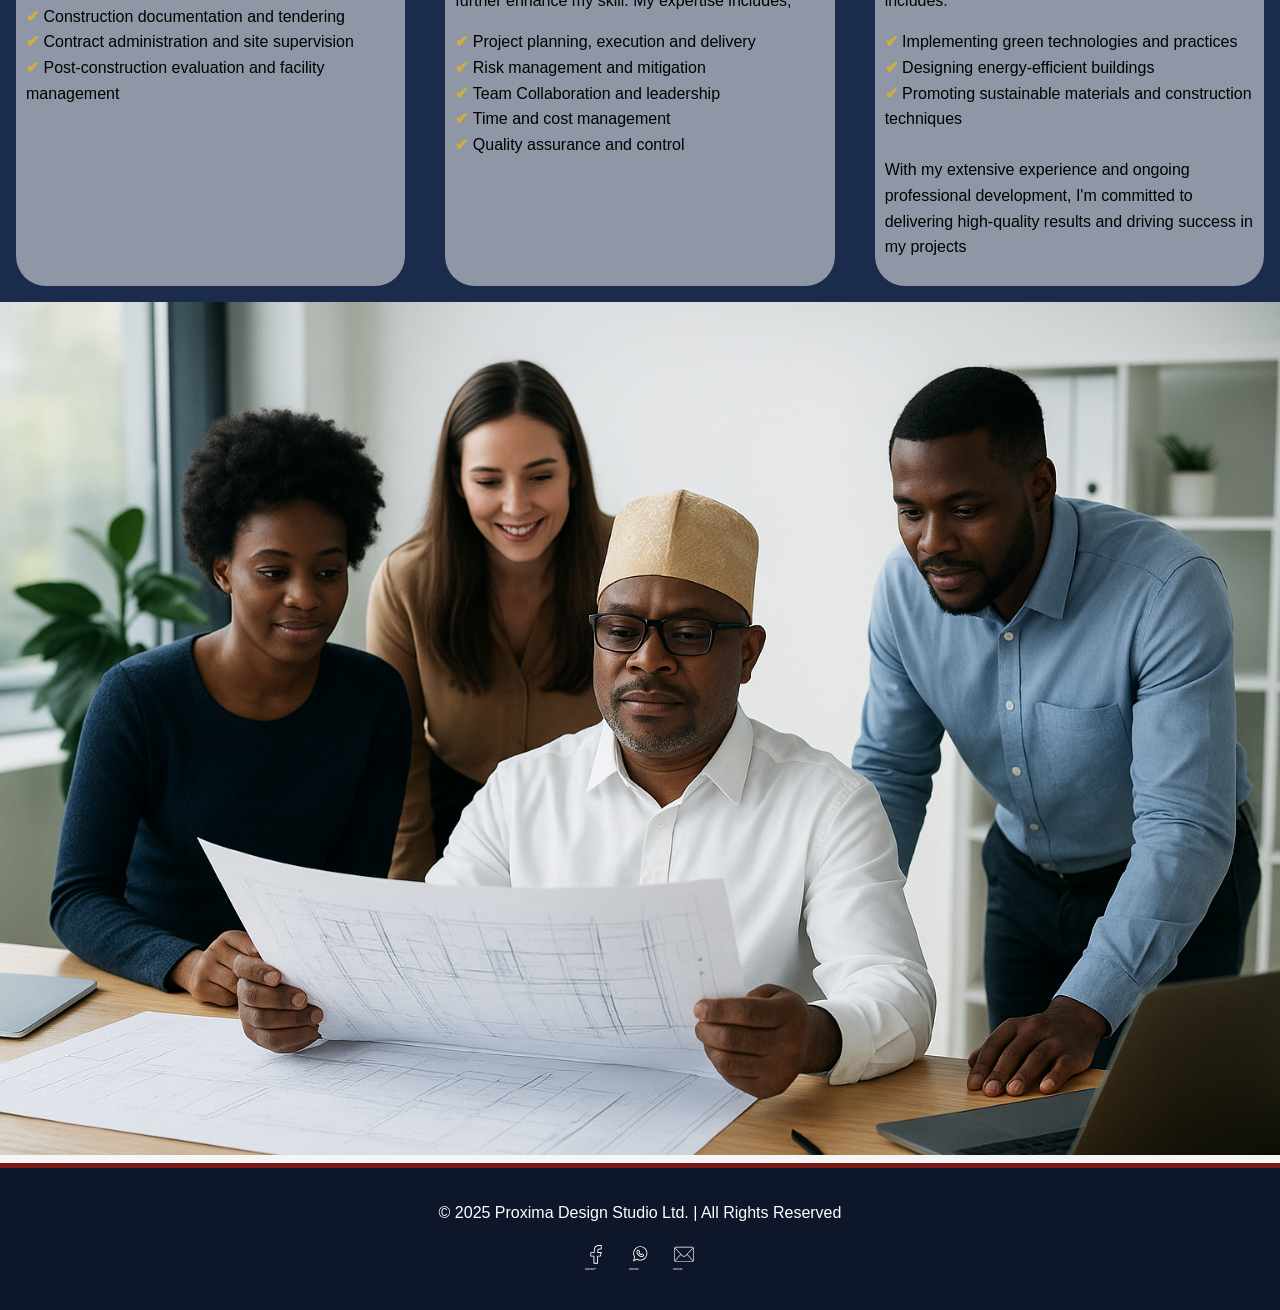
==== commit 35bba5f1: "animation added" ====
--- a/about.html
+++ b/about.html
@@ -32,11 +32,11 @@
 
      <section class="about" id="about">
     <div class="container">
-        <div class="about-image">
+        <div class="about-image anim">
         <img src="IMAGES/AI PIC.jpg" alt="Our Team">
       </div>
 
-      <div class="about-text">
+      <div class="about-text anim">
         <h2>About Us</h2>
         <p>
           <span>Proxima</span> Design Studio Ltd. is a forward-thinking architectural, landscape, and interior design company.
--- a/second.css
+++ b/second.css
@@ -173,7 +173,7 @@
 
 #primary-nav a:hover{ color: var(--gold-2); }
 
-#primary-nav a.active {
+#primary-nav a:active {
   color: var(--gold-2);
   /* text-decoration: 3px underline rgb(153, 105, 16); */
 }
@@ -222,11 +222,17 @@
 /* About Section */
 .container {
   border: #0d1729;
-  /* position: relative; */
+
+}
+.about {
+  
 }
 .about-text {
   flex: 1;
   min-width: 280px;
+  transform: translateX(-100%);
+  opacity: 0;
+  transition: all 1s ease-out;
 }
 
 .about-text ul {
@@ -242,6 +248,9 @@
 .about-image {
   flex: 1;
   min-width: 280px;
+  transform: translateX(100%);
+  opacity: 0;
+  transition: all 1s ease-out;
 }
 
 .about-image img {
@@ -358,18 +367,10 @@
 
 /* Services Section */
 .services {
-  /* background: var(--white); */
-  /* background-color: rgba(236, 236, 93, 0.432); */
-  /* background-color: #fff9dc48; */
-  
-  /* background-color: #B2C9CD; */
-  /* background-color: #0d1729be; use this */
-  /* background-color: #636C77; */
-  /* background-color: #58626d85; */
   background-color: var(--white);
   padding: 4rem 1rem;
-  /* border: 2px solid #0d172942; */
   box-shadow: 0 1px 3px rgba(0, 0, 0, 0.418);
+  
 }
 
 .service-cards {
@@ -378,30 +379,25 @@
   gap: 2rem;
   max-width: 1100px;
   margin: auto;
+  
 }
 
 .services h2 {
-  /* color: #b7952b; */
-  /* color: rgb(235, 232, 232); use this */
+
 }
 
 .services h2, .services h3 {
-  /* color: #0d1729; */
-  /* color: #00161a; */
-  /* color: rgb(243, 148, 60); */
-  /* color: #b7952b; */
+
 }
 
 .service-cards .card {
-  /* background: var(--secondary); */
-  /* background-color: #3e4555a1; */
-  /* background-color: rgba(255, 255, 255, 0.616); use this */
   background: #1a2b4c33;
   padding: 2rem;
   text-align: center;
   border-radius: 12px;
   transition: 0.3s;
   box-shadow: 0 4px 10px rgba(0, 0, 0, 0.233);
+
 }
 
 .service-cards .card:hover {
@@ -499,6 +495,23 @@
   box-shadow: 0 4px 10px rgba(0,0,0,0.1);
 }
 
+.one {
+  transform: translateX(100%);
+  opacity: 0.5;
+  transition: all 1s;
+}
+
+.two {
+  transform: translateX(100%);
+  opacity: 0.5;
+  transition: all 1.2s;
+}
+
+.three {
+  transform: translateX(100%);
+  opacity: 0.5;
+  transition: all 1.5s;
+}
 /* CTA Banner */
 .cta-banner {
   background: var(--primary);
@@ -516,25 +529,17 @@
   height: 30px;
   width: 100%;
   background-color: #b38e20;
-  /* background-color: #a18f56; */
   margin: 50px 0px;
   outline: 5px solid var(--white);
   border-top: 5px solid navy;
   border-bottom: 5px solid navy;
   border-left: none;
   border-right: none;
-  /* position: relative; */
-  /* padding: 0; */
   display: flex;
-  /* justify-content: center; */
-  /* align-items: center; */
-  /* position: relative; */
-  
+ 
 }
 marquee {
   font-weight: 500;
-  /* position: absolute; */
-  /* border: 2px solid; */
   margin: 0;
   padding: 0;
   line-height: 18px;
@@ -544,10 +549,8 @@
   /* font-size: 15px; */
   font-size: clamp(1rem, 2vw, 1.5rem);
   color: rgb(12, 2, 99);
-  /* color: rgb(0, 0, 0); */
   height: 100%;
   text-transform: uppercase;
-  /* align-self: center; */
   
 }
 
@@ -555,7 +558,7 @@
 .testimonials {
   padding: 4rem 1rem;
   /* background: var(--white); */
-  background-color: #0d1729be;
+  background-color: #0d1729a6;
 }
 
 .testimonial-cards {
@@ -568,7 +571,7 @@
 
 .testimonial-cards .card {
   /* background: #1a2b4c33; */
-  background-color: rgba(255, 255, 255, 0.616); 
+  background-color: rgba(255, 255, 255, 0.705); 
   padding: 2rem;
   border-radius: 12px;
   font-style: italic;
@@ -637,6 +640,8 @@
   margin: 0 0.5rem;
   filter: invert(100%);
 }
+
+
 
 /* Responsive Adjustments */
 @media screen and (max-width: 768px) {
@@ -710,4 +715,10 @@
 
 @media screen and (min-width: 901px) {
 
+}
+
+.sect-anim {
+  opacity: 1;
+  transform: translateX(0px);
+  transform: translateY(0px);
 }
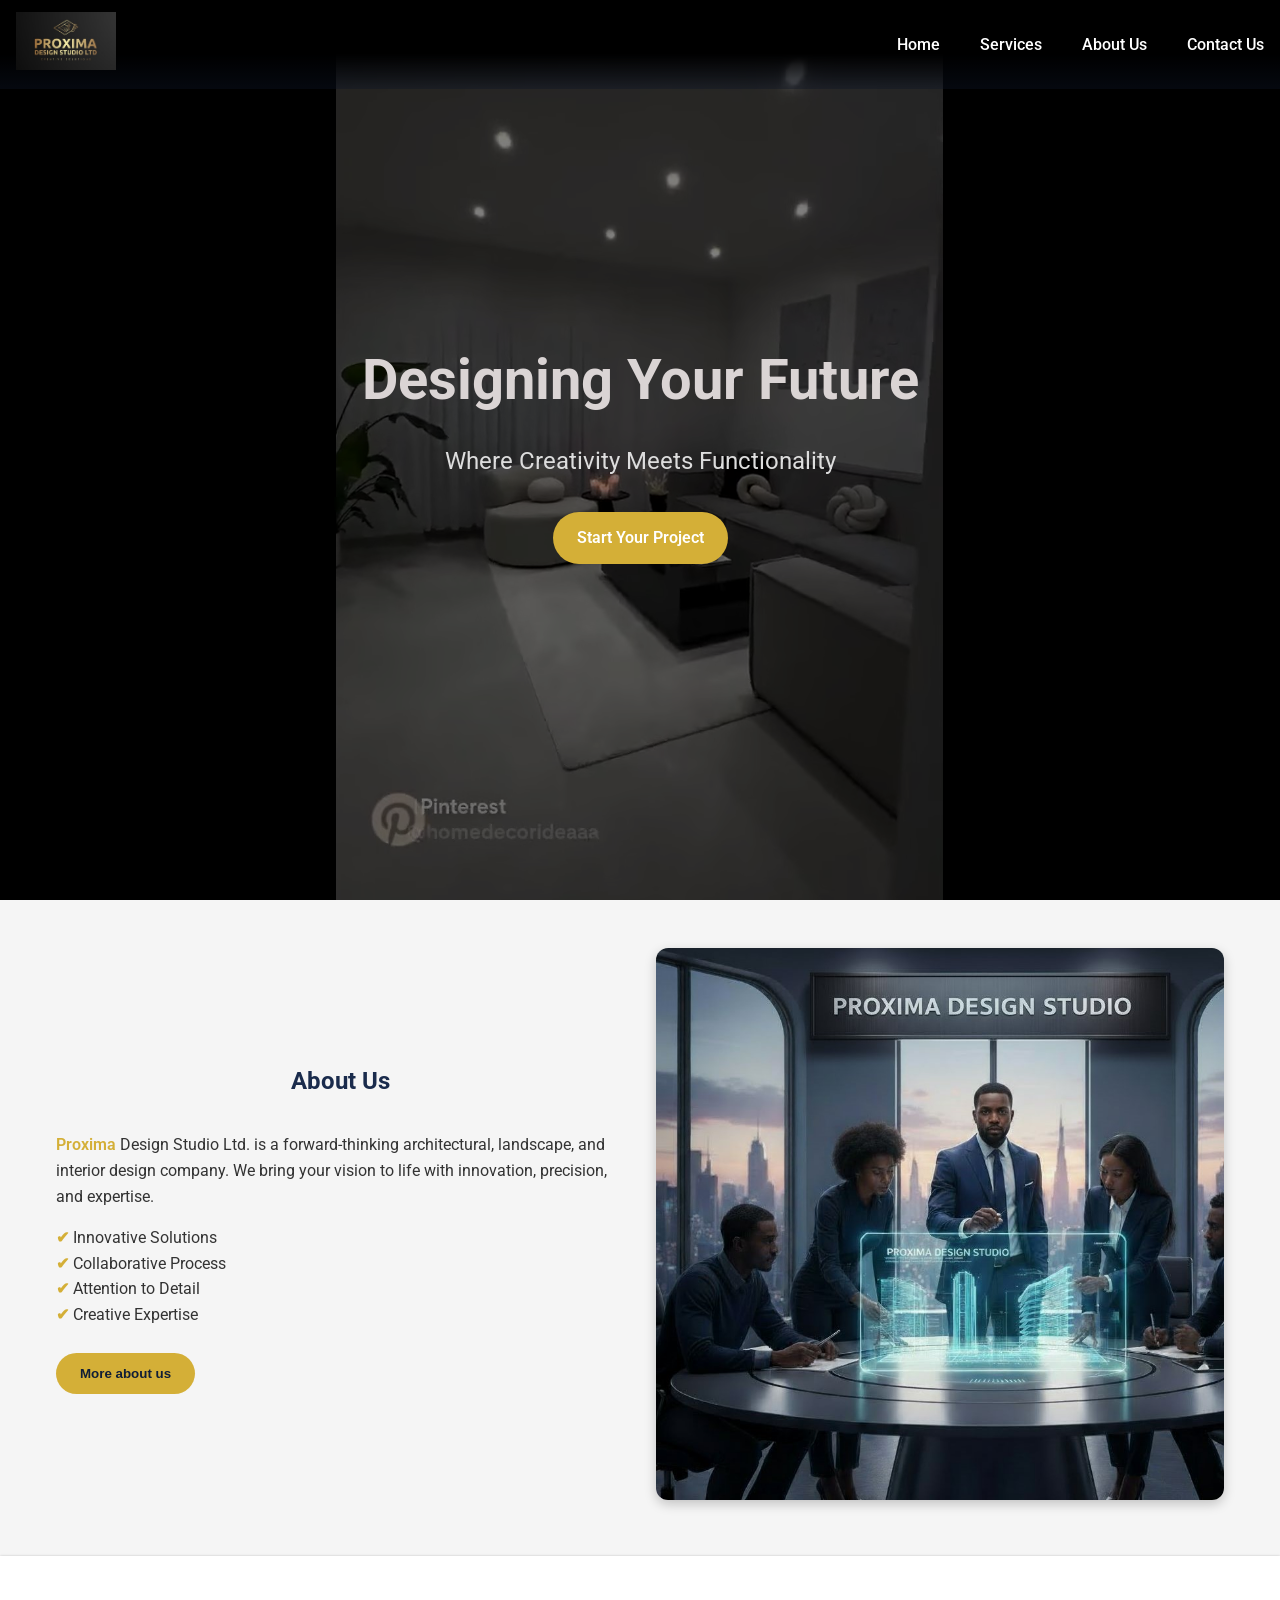
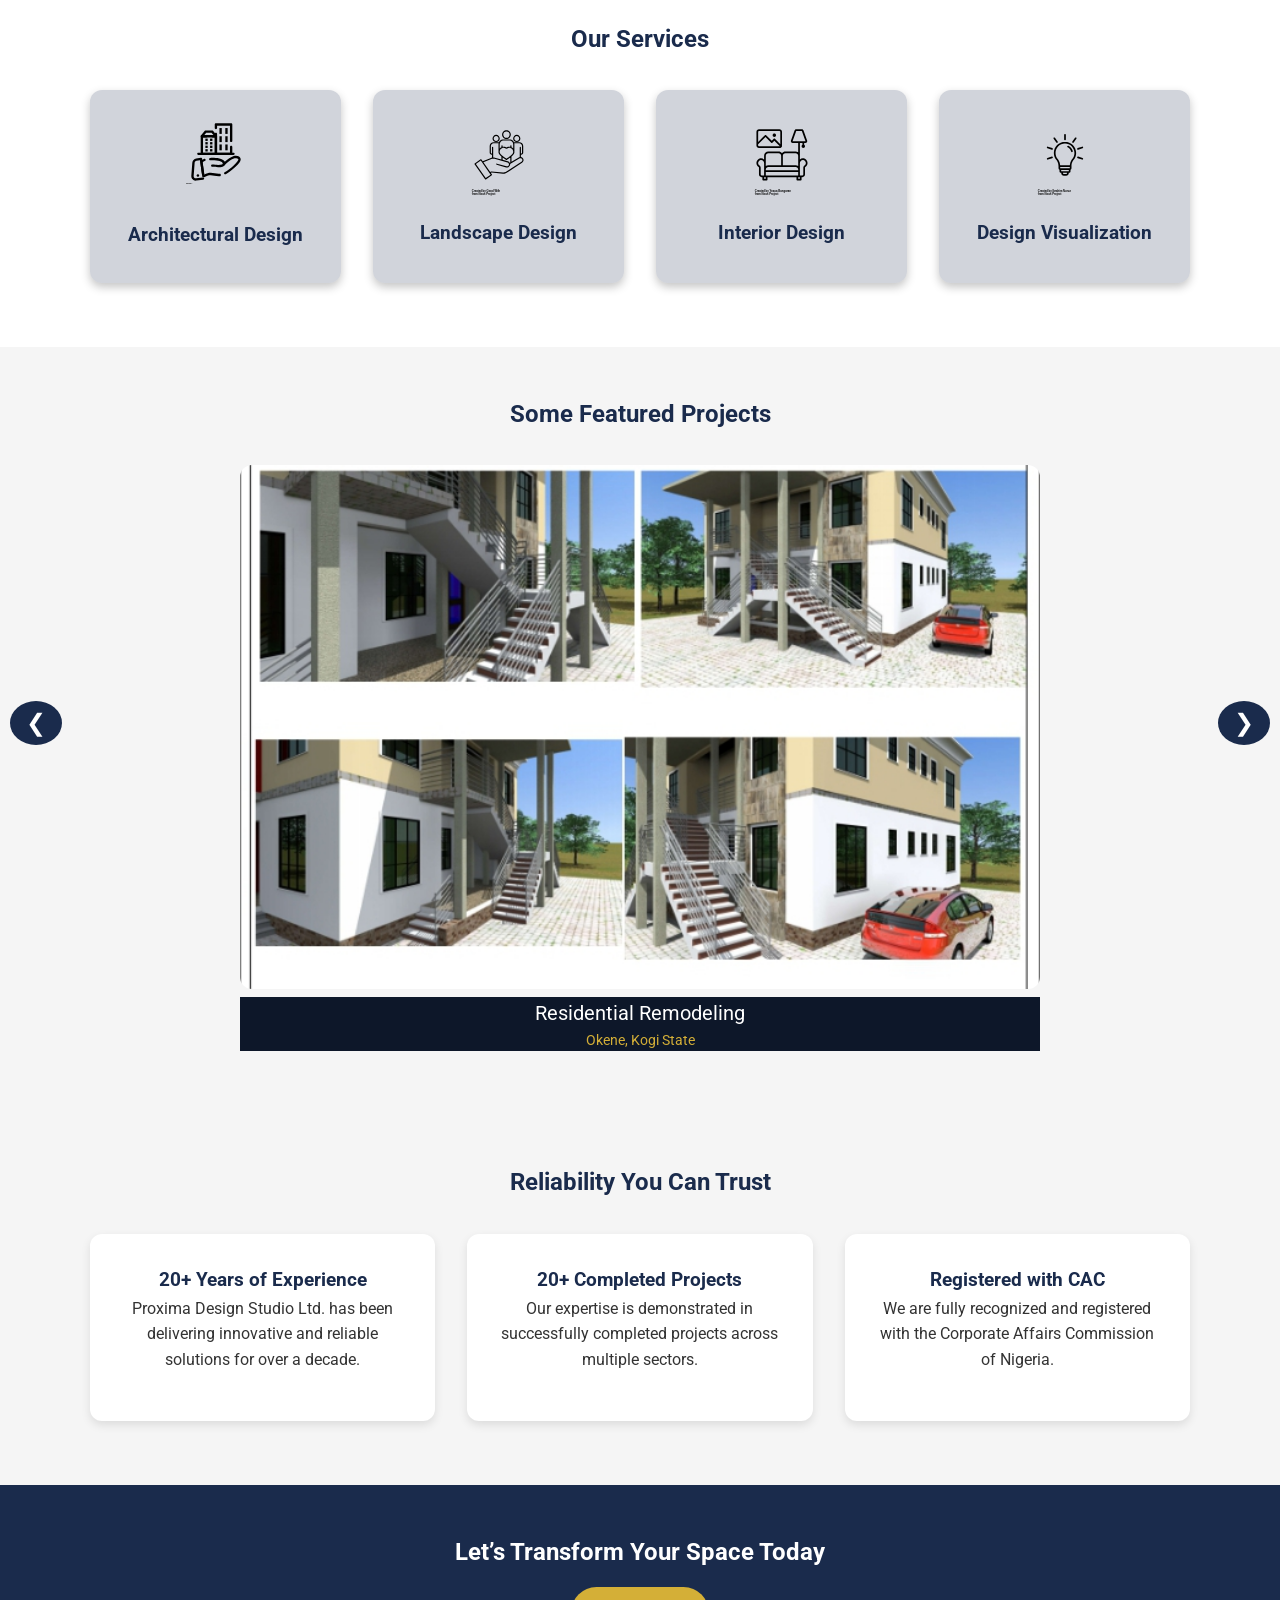
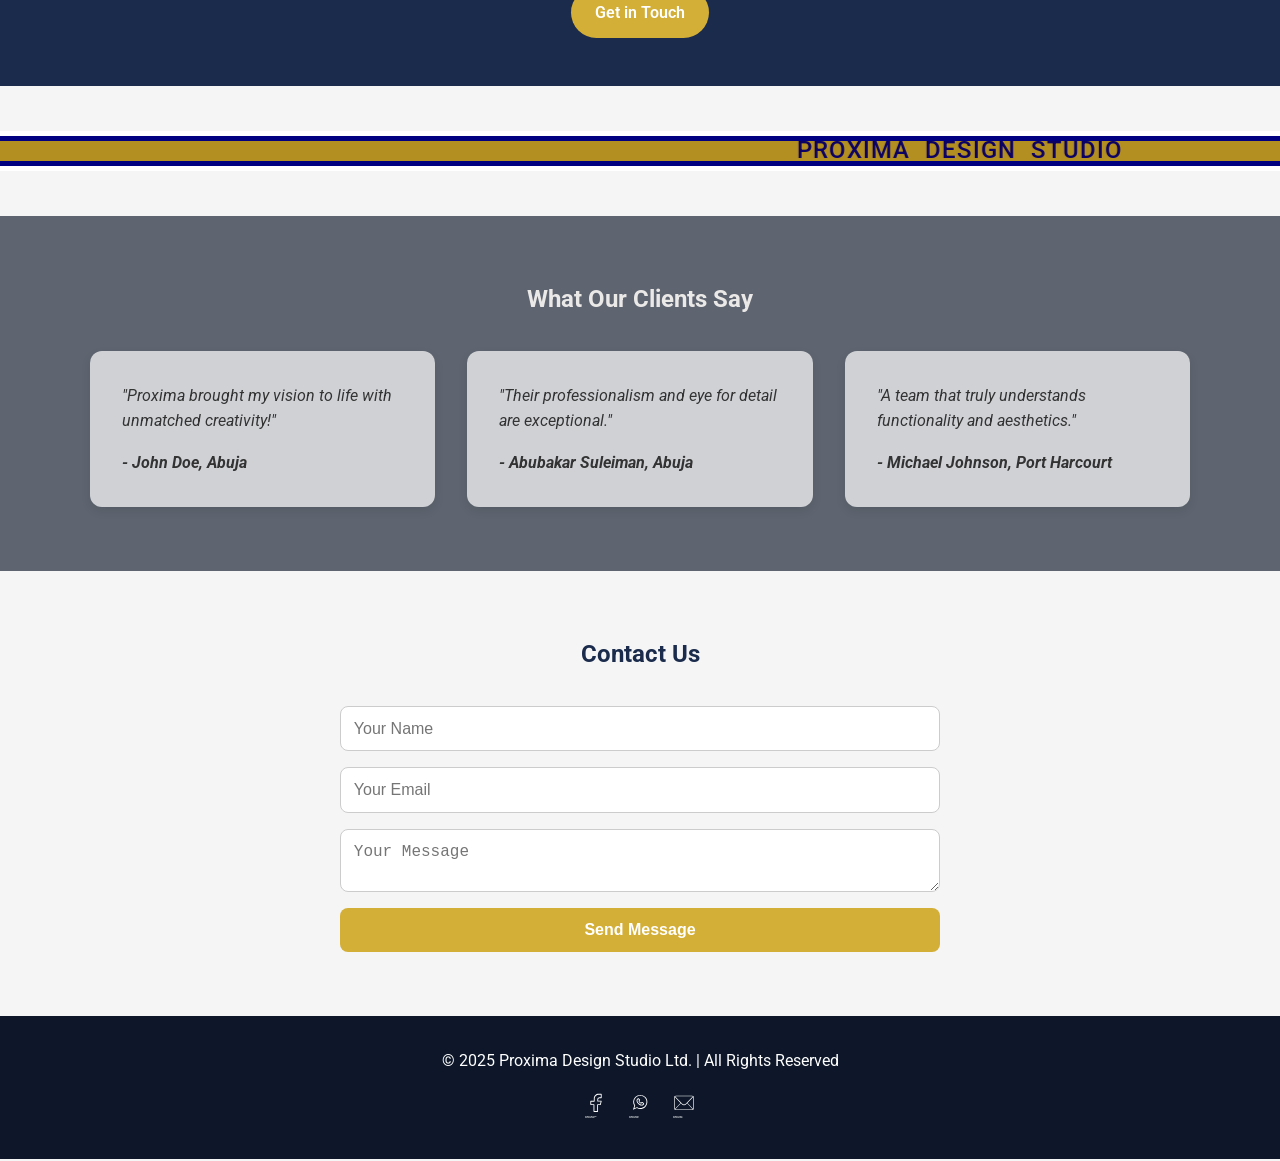
==== commit 6c63b653: "anim contd" ====
--- a/about.html
+++ b/about.html
@@ -1,15 +1,34 @@
 <!DOCTYPE html>
 <html lang="en">
 <head>
-    <meta charset="UTF-8">
-    <meta name="viewport" content="width=device-width, initial-scale=1.0">
-    <title>ABOUT PROXIMA</title>
-    <link rel="stylesheet" href="second.css">
+  <meta charset="UTF-8">
+  <meta name="viewport" content="width=device-width, initial-scale=1.0">
+  <title>Proxima Design Studio Ltd.</title>
+  <link rel="stylesheet" href="second.css">
+  <link rel="preconnect" href="https://fonts.googleapis.com">
+  <link rel="preconnect" href="https://fonts.gstatic.com" crossorigin>
+  <link href="https://fonts.googleapis.com/css2?family=Poppins:wght@300;400;600;700&display=swap" rel="stylesheet">
+  <link href="https://fonts.googleapis.com/css2?family=Roboto:wght@400;700&display=swap" rel="stylesheet">
+    <!-- SEO -->
+  <meta name="description" content="Proxima Design Studio Ltd delivers innovative architectural, landscape, interior design and visualization services. Transforming spaces with creativity and precision.">
+
+  <!-- Social share -->
+  <meta property="og:title" content="Proxima Design Studio Ltd">
+  <meta property="og:description" content="Innovative architectural, landscape and interior design solutions.">
+  <meta property="og:image" content="IMAGES/logo.jpg">
+  <meta property="og:type" content="website">
+
 </head>
 <body>
 
+  <!-- Hero Section -->
+  <header class="hero">
+    <video autoplay muted loop playsinline class="hero-video" poster="New Designs/Luxury Restaurant 2.jpg">
+      <source src="VIDEOS/Project 1.webm" type="video/mp4">
+      <img src="New Designs/Efab 2.jpg" alt="Proxima Design">
+    </video>
     <!-- Top bar: logo + nav + hamburger -->
-    <div class="nav-and-logo" role="navigation" aria-label="Primary" style="position: relative">
+    <div class="nav-and-logo" role="navigation" aria-label="Primary">
       <div class="pic-container">
         <img src="IMAGES/logo.jpg" width="100" height="50" alt="Proxima Design Studio logo" id="home">
       </div>
@@ -22,106 +41,180 @@
 
       <nav id="primary-nav">
         <ul>
-          <li><a href="index.html">Home</a></li>
-          <li><a href="#services">Services</a></li>
-          <li><a href="#about">About Us</a></li>
-          <li><a href="#contact">Contact Us</a></li>
+          <li><a href="#home" class="nav-link">Home</a></li>
+          <li><a href="#services" class="nav-link">Services</a></li>
+          <li><a href="about.html" class="nav-link">About Us</a></li>
+          <li><a href="#contact" class="nav-link">Contact Us</a></li>
         </ul>
       </nav>
     </div>
 
-     <section class="about" id="about">
-    <div class="container">
+    
+    <div class="hero-overlay"></div>
+    <div class="hero-content">
+      <h1>Designing Your Future</h1>
+      <p>Where Creativity Meets Functionality</p>
+      <a href="https://wa.me/2348036862490?text=Hello%20Proxima%20I%20am%20interested%20in%20your%20services" class="btn">Start Your Project</a>
+    </div>
+  </header>
+
+  <!-- About Section -->
+  <section class="about" id="about">
+    <!-- <div class="about-container"> -->
+      <div class="container">
+        <div class="about-text anim">
+          <h2>About Us</h2>
+          <p>
+            <span>Proxima</span> Design Studio Ltd. is a forward-thinking architectural, landscape, and interior design company.
+            We bring your vision to life with innovation, precision, and expertise.
+          </p>
+          <ul>
+            <li>Innovative Solutions</li>
+            <li>Collaborative Process</li>
+            <li>Attention to Detail</li>
+            <li>Creative Expertise</li>
+          </ul>
+          <br>
+          <a href="about.html"> 
+            <button class="btn" style="color: #101e36;"> More about us </button> 
+          </a>
+        </div>
         <div class="about-image anim">
-        <img src="IMAGES/AI PIC.jpg" alt="Our Team">
-      </div>
-
-      <div class="about-text anim">
-        <h2>About Us</h2>
-        <p>
-          <span>Proxima</span> Design Studio Ltd. is a forward-thinking architectural, landscape, and interior design company.
-          We bring your vision to life with innovation, precision, and expertise.
-        </p>
-        <ul>
-          <li>Innovative Solutions</li>
-          <li>Collaborative Process</li>
-          <li>Attention to Detail</li>
-          <li>Creative Expertise</li>
-        </ul>
-      </div>
-      
-    </div>
-  </section>
-
-  <section class="CEO-info">
-    <h1>About the CEO/MD</h1>
-    
-    <div class="container">
-    <div class="ceo-img-container">
-        <div class="back-overlay"></div>
-        <img src="IMAGES/ceo pic.jpg" alt="CEO-PIC" style="width: 100%; height: 100%;">
-    </div>
-    
-
-    <div class="ceo-text">
-        
-        <P><span>Arc Ajanah Nasiru Abubakar, MNIA,</span> a seasoned consultant architect with over 15 years of experience in driving impactful projects. As a certified member of the Nigerian Institute of Architects (NIA) and the Architects Registration Council of Nigeria (ARCON), I've made significant contributions to sustainable architecture. My expertise spans the entire project lifecycle, from preliminary sketch design to post-construction stages, ensuring seamless execution and delivery.</P>
-    </div>
-    </div>
-    <div class="CEO-competence ">
-        <div class="arch-services ceo-serv">
-            <h3>Architectural Services</h3>
-            <p>
-            <ul>
-                <li>Preliminary sketch design and concept development</li>
-                <li>Design development and refinement</li> 
-                <li>Construction documentation and tendering</li>
-                <li>Contract administration and site supervision</li>
-                <li>Post-construction evaluation and facility management</li>
-            </ul>
-            </p>
+          <img src="IMAGES/AI PIC.jpg" alt="Our Team">
         </div>
-
-        <div class="pro-management ceo-serv">
-            <h3>Project Management</h3>
-            <p>With a strong background in managing projects from conception to completion, I'm currently pursuing a project management certification to further enhance my skill. My expertise includes;
-            <ul>
-                <li>Project planning, execution and delivery</li>
-            <li>Risk management and mitigation</li> 
-            <li>Team Collaboration and leadership</li>
-            <li>Time and cost management</li>
-            <li>Quality assurance and control</li>
-            </ul>
-            </p>
-        </div>
-
-        <div class="sustainable-arch ceo-serv">
-            <h3>Sustainable Architecture</h3>
-            <p>I'm passionate about designing eco-friendly buildings and spaces that promote environmentally responsible construction methods. My expertise includes:
-            <ul>
-                <li>Implementing green technologies and practices</li>
-                <li>Designing energy-efficient buildings</li> 
-                <li>Promoting sustainable materials and construction techniques</li>
-            </ul>
-            <br>
-            <p>With my extensive experience and ongoing professional development, I'm committed to delivering high-quality results and driving success in my projects</p>
-            </p>
-        </div>
-
-    </div>
-
-
-  </section>
-
-  <div class="review">
-    <img src="IMAGES/ceo-review.png" alt="ceo-review.png" style="width: 100%;">
+      <!-- </div> -->
+  </section>
   </div>
-  <hr>
-
-
-
-
-   <!-- Footer -->
+
+  <!-- Services Section -->
+  <section class="services" id="services">
+    <h2>Our Services</h2>
+    <div class="service-cards">
+      <div class="card">
+        <img src="SVG/noun-architecture-2379268.svg" alt="Architecture">
+        <h3>Architectural Design</h3>
+      </div>
+      <div class="card">
+        <img src="SVG/noun-community-building-7866948.svg" alt="Landscape">
+        <h3>Landscape Design</h3>
+      </div>
+      <div class="card">
+        <img src="SVG/noun-interior-design-7841548 (1).svg" alt="Interior">
+        <h3>Interior Design</h3>
+      </div>
+      <div class="card">
+        <img src="SVG/noun-light-bulb-7880693.svg" alt="Visualization">
+        <h3>Design Visualization</h3>
+      </div>
+    </div>
+  </section>
+
+
+  <!-- Featured Project Section -->
+  <section class="featured ">
+  <h2>Some Featured Projects</h2>
+  <div class="slider">
+    <div class="slide active">
+      <img src="okene design/okene1.png" alt="Okene Design">
+      <!-- <div class="overlay"> -->
+        <p class="title">Residential Remodeling</p>
+        <p class="location">Okene, Kogi State</p>
+      <!-- </div> -->
+    </div>
+    <div class="slide">
+      <img src="New Designs/4-Bedroom Duplex.png" alt="4-Bedroom Duplex">
+      <!-- <div class="overlay"> -->
+        <p class="title">4-Bedroom Duplex</p>
+        <p class="location">Ikorodu LGA, Lagos State</p>
+      <!-- </div> -->
+    </div>
+    <div class="slide">
+      <img src="New Designs/Efab 2.jpg" alt="Efab" >
+      <!-- <div class="overlay">  -->
+        <p class="title">Efab Shopping Mall</p>
+        <p class="location">Gwagwalada, Abuja</p>
+      <!-- </div> -->
+    </div>
+    <div class="slide">
+      <img src="New Designs/Luxury Restaurant 2.jpg" alt="Restaurant">
+      <!-- <div class="overlay">  -->
+        <p class="title">Luxury Restaurant</p>
+        <p class="location">Area 10 Shopping Complex, Abuja</p>
+      <!-- </div> -->
+    </div>
+  </div>
+
+  <!-- Slider Controls -->
+  <button class="prev">❮</button>
+  <button class="next">❯</button>
+</section>
+
+
+
+
+
+
+  <!-- Reliability Section -->
+  <section class="reliability">
+    <h2>Reliability You Can Trust</h2>
+    <div class="reliability-cards">
+      <div class="card one anim">
+        <h3>20+ Years of Experience</h3>
+        <p>Proxima Design Studio Ltd. has been delivering innovative and reliable solutions for over a decade.</p>
+      </div>
+      <div class="card two anim">
+        <h3>20+ Completed Projects</h3>
+        <p>Our expertise is demonstrated in successfully completed projects across multiple sectors.</p>
+      </div>
+      <div class="card three anim">
+        <h3>Registered with CAC</h3>
+        <p>We are fully recognized and registered with the Corporate Affairs Commission of Nigeria.</p>
+      </div>
+    </div>
+  </section>
+
+  <!-- Call to Action Banner -->
+  <section class="cta-banner">
+    <h2>Let’s Transform Your Space Today</h2>
+    <a href="#contact" class="btn">Get in Touch</a>
+  </section>
+  <div class="cross-line">
+    <marquee behavior="alternate" direction="">Proxima Design Studio</marquee>
+  </div>
+  
+
+  <!-- Testimonials Section -->
+  <section class="testimonials">
+    <h2>What Our Clients Say</h2>
+    <div class="testimonial-cards">
+      <div class="card">
+        <p>"Proxima brought my vision to life with unmatched creativity!"</p>
+        <h4>- John Doe, Abuja</h4>
+      </div>
+      <div class="card">
+        <p>"Their professionalism and eye for detail are exceptional."</p>
+        <h4>- Abubakar Suleiman, Abuja</h4>
+      </div>
+      <div class="card">
+        <p>"A team that truly understands functionality and aesthetics."</p>
+        <h4>- Michael Johnson, Port Harcourt</h4>
+      </div>
+    </div>
+  </section>
+  
+
+  <!-- Contact Section -->
+  <section class="contact" id="contact">
+    <h2>Contact Us</h2>
+    <form>
+      <input type="text" placeholder="Your Name" id="name">
+      <input type="email" placeholder="Your Email" id="email">
+      <textarea placeholder="Your Message" id="message"></textarea>
+      <button type="submit">Send Message</button>
+    </form>
+  </section>
+
+  <!-- Footer -->
   <footer class="footer">
     <p>&copy; 2025 Proxima Design Studio Ltd. | All Rights Reserved</p>
     <div class="socials">
@@ -130,9 +223,8 @@
 
       <a href="mailto:abumujahid1709@gmail.com?subject=Hello&body=I%20am%20interested%20in%20your%20services"><img src="SVG/noun-email-7979299.svg" alt="Email"></a>
     </div>
-    
-
-
-    <script src="newsecond.js"></script>
+  </footer>
+
+  <script src="newsecond.js"></script>
 </body>
-</html>+</html>
--- a/second.css
+++ b/second.css
@@ -230,9 +230,9 @@
 .about-text {
   flex: 1;
   min-width: 280px;
-  transform: translateX(-100%);
+  transform: translateY(45%);
   opacity: 0;
-  transition: all 1s ease-out;
+  transition: all 0.5s ease-out;
 }
 
 .about-text ul {
@@ -248,9 +248,9 @@
 .about-image {
   flex: 1;
   min-width: 280px;
-  transform: translateX(100%);
+  transform: translateY(45%);
   opacity: 0;
-  transition: all 1s ease-out;
+  transition: all 0.5s ease-out;
 }
 
 .about-image img {
@@ -496,21 +496,21 @@
 }
 
 .one {
-  transform: translateX(100%);
+  transform: translateY(45%);
+  opacity: 0.5;
+  transition: all 0.5s;
+}
+
+.two {
+  transform: translateY(45%);
+  opacity: 0.5;
+  transition: all 0.7s;
+}
+
+.three {
+  transform: translateY(45%);
   opacity: 0.5;
   transition: all 1s;
-}
-
-.two {
-  transform: translateX(100%);
-  opacity: 0.5;
-  transition: all 1.2s;
-}
-
-.three {
-  transform: translateX(100%);
-  opacity: 0.5;
-  transition: all 1.5s;
 }
 /* CTA Banner */
 .cta-banner {
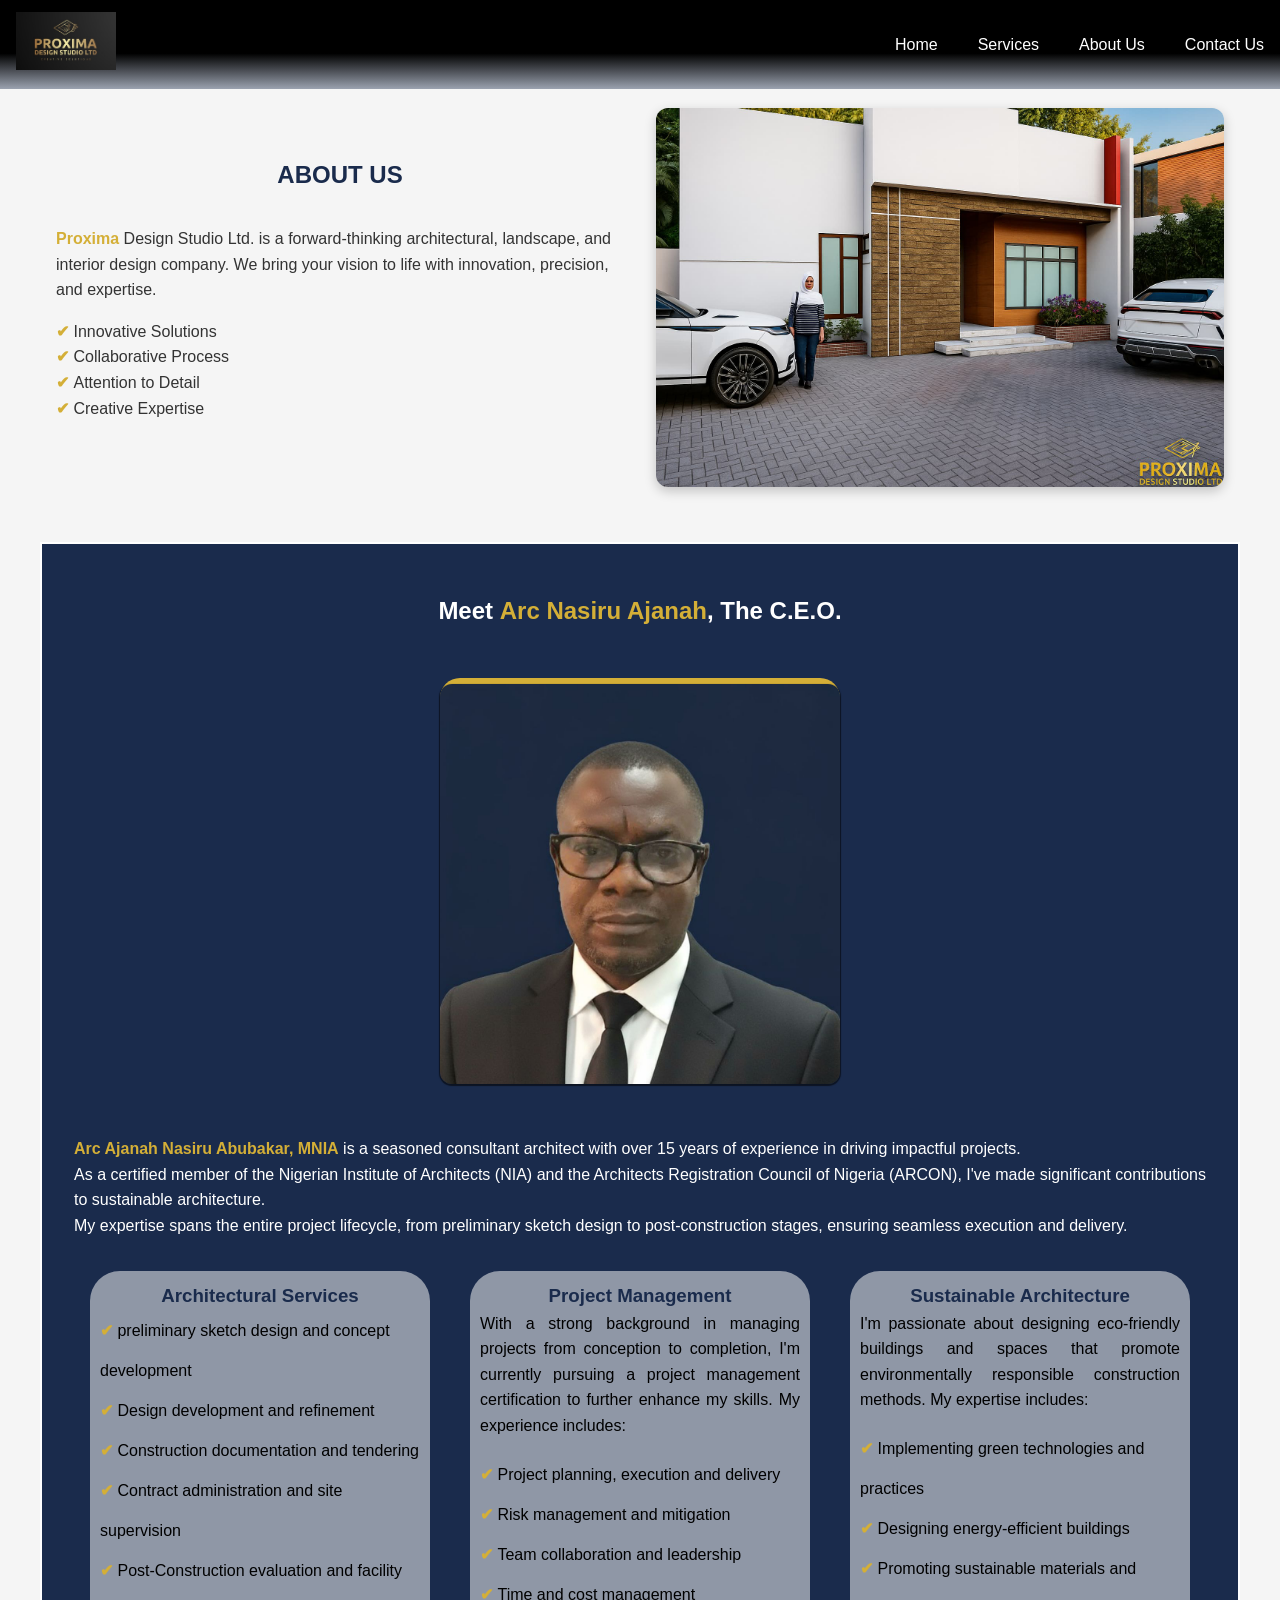
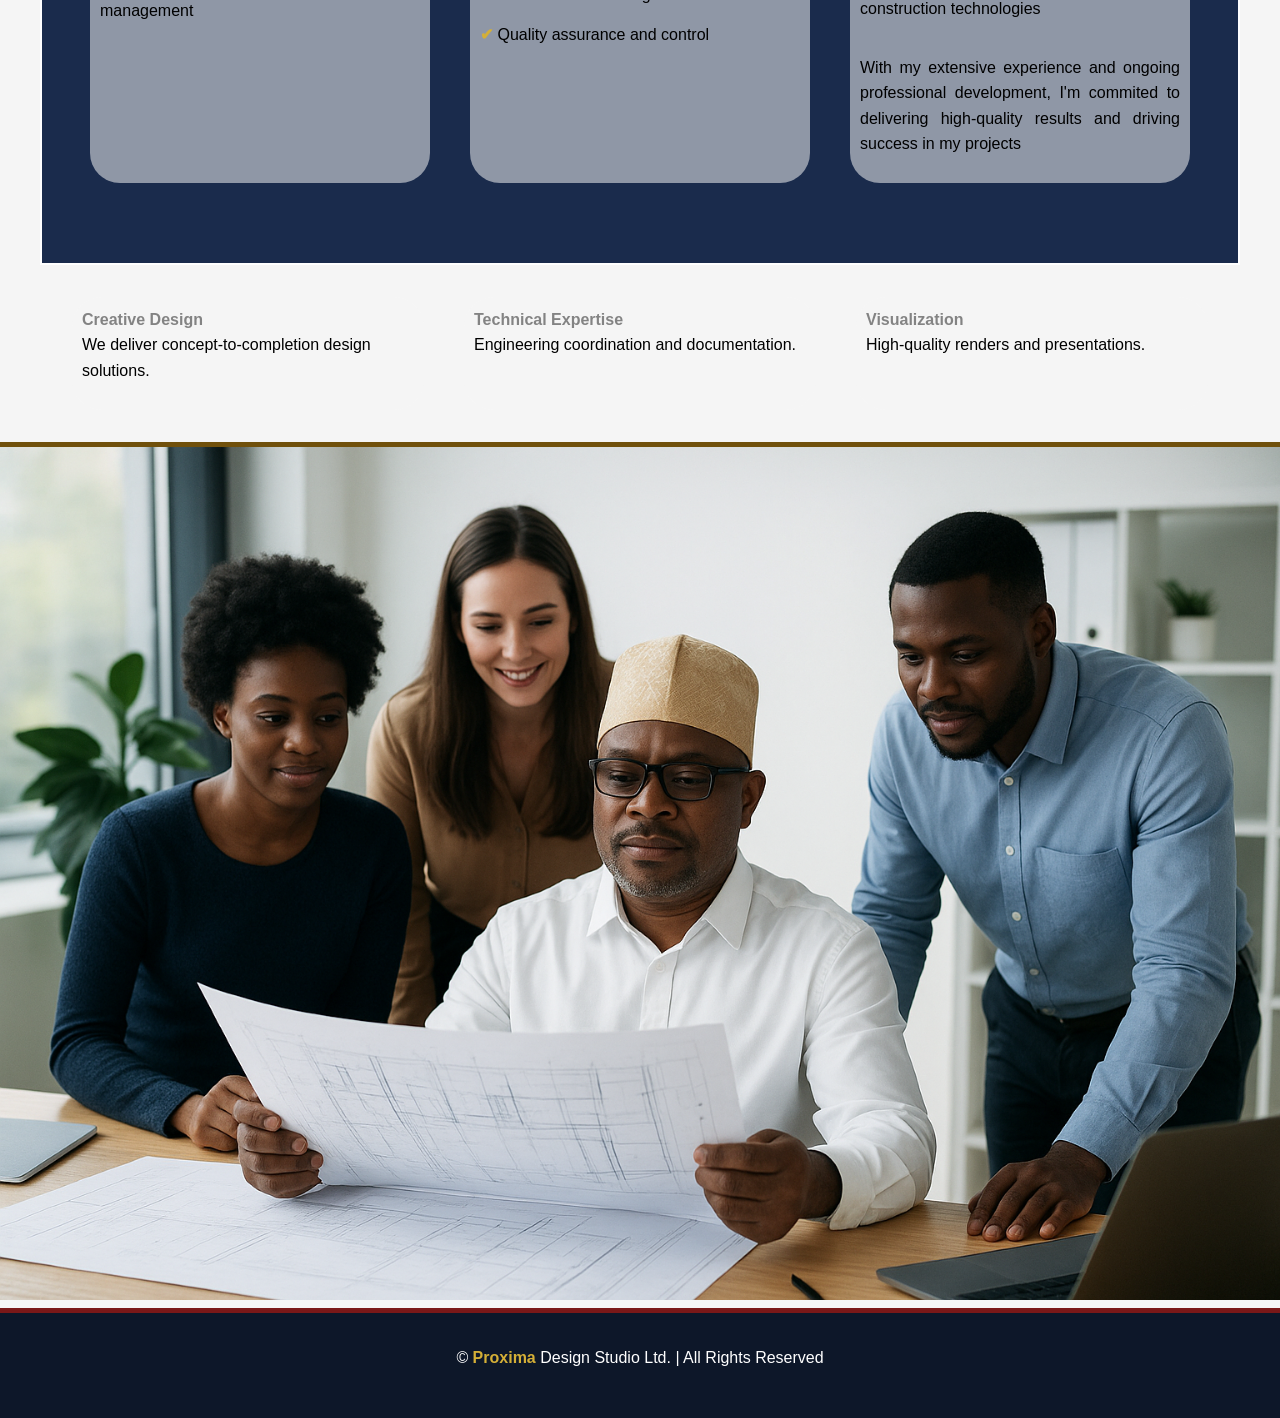
==== commit 67c236e2: "recovered about page" ====
--- a/about.html
+++ b/about.html
@@ -1,33 +1,14 @@
-<!DOCTYPE html>
+<!doctype html>
 <html lang="en">
 <head>
-  <meta charset="UTF-8">
-  <meta name="viewport" content="width=device-width, initial-scale=1.0">
-  <title>Proxima Design Studio Ltd.</title>
+  <meta charset="utf-8" />
+  <meta name="viewport" content="width=device-width,initial-scale=1" />
+  <title>About — Proxima Design Studio Ltd.</title>
   <link rel="stylesheet" href="second.css">
-  <link rel="preconnect" href="https://fonts.googleapis.com">
-  <link rel="preconnect" href="https://fonts.gstatic.com" crossorigin>
   <link href="https://fonts.googleapis.com/css2?family=Poppins:wght@300;400;600;700&display=swap" rel="stylesheet">
-  <link href="https://fonts.googleapis.com/css2?family=Roboto:wght@400;700&display=swap" rel="stylesheet">
-    <!-- SEO -->
-  <meta name="description" content="Proxima Design Studio Ltd delivers innovative architectural, landscape, interior design and visualization services. Transforming spaces with creativity and precision.">
-
-  <!-- Social share -->
-  <meta property="og:title" content="Proxima Design Studio Ltd">
-  <meta property="og:description" content="Innovative architectural, landscape and interior design solutions.">
-  <meta property="og:image" content="IMAGES/logo.jpg">
-  <meta property="og:type" content="website">
-
 </head>
 <body>
-
-  <!-- Hero Section -->
-  <header class="hero">
-    <video autoplay muted loop playsinline class="hero-video" poster="New Designs/Luxury Restaurant 2.jpg">
-      <source src="VIDEOS/Project 1.webm" type="video/mp4">
-      <img src="New Designs/Efab 2.jpg" alt="Proxima Design">
-    </video>
-    <!-- Top bar: logo + nav + hamburger -->
+  <header>
     <div class="nav-and-logo" role="navigation" aria-label="Primary">
       <div class="pic-container">
         <img src="IMAGES/logo.jpg" width="100" height="50" alt="Proxima Design Studio logo" id="home">
@@ -41,29 +22,22 @@
 
       <nav id="primary-nav">
         <ul>
-          <li><a href="#home" class="nav-link">Home</a></li>
-          <li><a href="#services" class="nav-link">Services</a></li>
+          <li><a href="index.html" class="nav-link">Home</a></li>
+          <li><a href="index.html#services" class="nav-link">Services</a></li>
           <li><a href="about.html" class="nav-link">About Us</a></li>
-          <li><a href="#contact" class="nav-link">Contact Us</a></li>
+          <li><a href="index.html#contact" class="nav-link">Contact Us</a></li>
         </ul>
       </nav>
     </div>
-
-    
-    <div class="hero-overlay"></div>
-    <div class="hero-content">
-      <h1>Designing Your Future</h1>
-      <p>Where Creativity Meets Functionality</p>
-      <a href="https://wa.me/2348036862490?text=Hello%20Proxima%20I%20am%20interested%20in%20your%20services" class="btn">Start Your Project</a>
-    </div>
   </header>
 
-  <!-- About Section -->
-  <section class="about" id="about">
+  <main>
+    <!-- About Section -->
+  <section class="about" id="about" style="margin-top: 60px;">
     <!-- <div class="about-container"> -->
       <div class="container">
-        <div class="about-text anim">
-          <h2>About Us</h2>
+        <div class="about-text">
+          <h2>ABOUT US</h2>
           <p>
             <span>Proxima</span> Design Studio Ltd. is a forward-thinking architectural, landscape, and interior design company.
             We bring your vision to life with innovation, precision, and expertise.
@@ -75,156 +49,101 @@
             <li>Creative Expertise</li>
           </ul>
           <br>
-          <a href="about.html"> 
+          <!-- <a href="about.html"> 
             <button class="btn" style="color: #101e36;"> More about us </button> 
-          </a>
+          </a> -->
         </div>
-        <div class="about-image anim">
-          <img src="IMAGES/AI PIC.jpg" alt="Our Team">
+        <div class="about-image">
+          <img src="IMAGES/prox.jpg" alt="Our Team">
         </div>
       <!-- </div> -->
   </section>
-  </div>
 
-  <!-- Services Section -->
-  <section class="services" id="services">
-    <h2>Our Services</h2>
-    <div class="service-cards">
-      <div class="card">
-        <img src="SVG/noun-architecture-2379268.svg" alt="Architecture">
-        <h3>Architectural Design</h3>
+    <section class="CEO-info container">
+      <h2 id="meet-ceo">Meet <span>Arc Nasiru Ajanah</span>, The C.E.O.</h2>
+      
+      <div class="CEO-grid">
+        
+        <!-- <div class="back-overlay"> -->
+          <div class="ceo-img-container">
+            <div class="back-overlay"></div>
+              <img src="IMAGES/ceo pic.jpg" alt="CEO">
+            
+        </div>
+        <!-- </div> -->
+        
+        <div class="ceo-text">
+          <!-- <h3>Arc Ajanah Nasiru Abubakar, MNIA</h3> -->
+          <p><span>Arc Ajanah Nasiru Abubakar, MNIA</span> is a seasoned consultant architect with over 15 years of experience in driving impactful projects. <br>
+          As a certified member of the Nigerian Institute of Architects (NIA) and the Architects Registration Council of Nigeria (ARCON), I've made significant contributions to sustainable architecture. <br>
+        My expertise spans the entire project lifecycle, from preliminary sketch design to post-construction stages, ensuring seamless execution and delivery.</p>
+          
+        
+        <div class="CEO-competence">
+          <div class="ceo-serv">
+            <h3>Architectural Services</h3>
+            <ul>
+              <li>preliminary sketch design and concept development</li>
+              <li>Design development and refinement</li>
+              <li>Construction documentation and tendering</li>
+              <li>Contract administration and site supervision</li>
+              <li>Post-Construction evaluation and facility management</li>
+            </ul>
+          </div>
+          <div class="ceo-serv">
+            <h3>Project Management</h3>
+            <p>With a strong background in managing projects from conception to completion, I'm currently pursuing a project management certification to further enhance my skills. My experience includes:</p>
+            <ul>
+              <li>Project planning, execution and delivery</li>
+              <li>Risk management and mitigation</li>
+              <li>Team collaboration and leadership</li>
+              <li>Time and cost management</li>
+              <li>Quality assurance and control</li>
+            </ul>
+          </div>
+          <div class="ceo-serv">
+            <h3>Sustainable Architecture</h3>
+            <p>I'm passionate about designing eco-friendly buildings and spaces that promote environmentally responsible construction methods. My expertise includes:</p>
+            <ul>
+              <li>Implementing green technologies and practices</li>
+              <li>Designing energy-efficient buildings</li>
+              <li>Promoting sustainable materials and construction technologies</li>
+              <br>
+              <p>With my extensive experience and ongoing professional development, I'm commited to delivering high-quality results and driving success in my projects</p>
+            </ul>
+          </div>
+
+        </div>
       </div>
-      <div class="card">
-        <img src="SVG/noun-community-building-7866948.svg" alt="Landscape">
-        <h3>Landscape Design</h3>
       </div>
-      <div class="card">
-        <img src="SVG/noun-interior-design-7841548 (1).svg" alt="Interior">
-        <h3>Interior Design</h3>
+    </section>
+    <!-- <hr id="dark-blue-hr"> -->
+
+    <section class="CEO-competence container">
+      <!-- <h2>Our Strengths</h2> -->
+      <div class="CEO-competence">
+        <div class="ceo-serv">
+          <h4>Creative Design</h4>
+          <p>We deliver concept-to-completion design solutions.</p>
+        </div>
+        <div class="ceo-serv">
+          <h4>Technical Expertise</h4>
+          <p>Engineering coordination and documentation.</p>
+        </div>
+        <div class="ceo-serv">
+          <h4>Visualization</h4>
+          <p>High-quality renders and presentations.</p>
+        </div>
       </div>
-      <div class="card">
-        <img src="SVG/noun-light-bulb-7880693.svg" alt="Visualization">
-        <h3>Design Visualization</h3>
-      </div>
-    </div>
-  </section>
-
-
-  <!-- Featured Project Section -->
-  <section class="featured ">
-  <h2>Some Featured Projects</h2>
-  <div class="slider">
-    <div class="slide active">
-      <img src="okene design/okene1.png" alt="Okene Design">
-      <!-- <div class="overlay"> -->
-        <p class="title">Residential Remodeling</p>
-        <p class="location">Okene, Kogi State</p>
-      <!-- </div> -->
-    </div>
-    <div class="slide">
-      <img src="New Designs/4-Bedroom Duplex.png" alt="4-Bedroom Duplex">
-      <!-- <div class="overlay"> -->
-        <p class="title">4-Bedroom Duplex</p>
-        <p class="location">Ikorodu LGA, Lagos State</p>
-      <!-- </div> -->
-    </div>
-    <div class="slide">
-      <img src="New Designs/Efab 2.jpg" alt="Efab" >
-      <!-- <div class="overlay">  -->
-        <p class="title">Efab Shopping Mall</p>
-        <p class="location">Gwagwalada, Abuja</p>
-      <!-- </div> -->
-    </div>
-    <div class="slide">
-      <img src="New Designs/Luxury Restaurant 2.jpg" alt="Restaurant">
-      <!-- <div class="overlay">  -->
-        <p class="title">Luxury Restaurant</p>
-        <p class="location">Area 10 Shopping Complex, Abuja</p>
-      <!-- </div> -->
-    </div>
-  </div>
-
-  <!-- Slider Controls -->
-  <button class="prev">❮</button>
-  <button class="next">❯</button>
-</section>
-
-
-
-
-
-
-  <!-- Reliability Section -->
-  <section class="reliability">
-    <h2>Reliability You Can Trust</h2>
-    <div class="reliability-cards">
-      <div class="card one anim">
-        <h3>20+ Years of Experience</h3>
-        <p>Proxima Design Studio Ltd. has been delivering innovative and reliable solutions for over a decade.</p>
-      </div>
-      <div class="card two anim">
-        <h3>20+ Completed Projects</h3>
-        <p>Our expertise is demonstrated in successfully completed projects across multiple sectors.</p>
-      </div>
-      <div class="card three anim">
-        <h3>Registered with CAC</h3>
-        <p>We are fully recognized and registered with the Corporate Affairs Commission of Nigeria.</p>
-      </div>
-    </div>
-  </section>
-
-  <!-- Call to Action Banner -->
-  <section class="cta-banner">
-    <h2>Let’s Transform Your Space Today</h2>
-    <a href="#contact" class="btn">Get in Touch</a>
-  </section>
-  <div class="cross-line">
-    <marquee behavior="alternate" direction="">Proxima Design Studio</marquee>
-  </div>
-  
-
-  <!-- Testimonials Section -->
-  <section class="testimonials">
-    <h2>What Our Clients Say</h2>
-    <div class="testimonial-cards">
-      <div class="card">
-        <p>"Proxima brought my vision to life with unmatched creativity!"</p>
-        <h4>- John Doe, Abuja</h4>
-      </div>
-      <div class="card">
-        <p>"Their professionalism and eye for detail are exceptional."</p>
-        <h4>- Abubakar Suleiman, Abuja</h4>
-      </div>
-      <div class="card">
-        <p>"A team that truly understands functionality and aesthetics."</p>
-        <h4>- Michael Johnson, Port Harcourt</h4>
-      </div>
-    </div>
-  </section>
-  
-
-  <!-- Contact Section -->
-  <section class="contact" id="contact">
-    <h2>Contact Us</h2>
-    <form>
-      <input type="text" placeholder="Your Name" id="name">
-      <input type="email" placeholder="Your Email" id="email">
-      <textarea placeholder="Your Message" id="message"></textarea>
-      <button type="submit">Send Message</button>
-    </form>
-  </section>
-
-  <!-- Footer -->
+    </section>
+    <hr id="black-hr">
+    <img src="IMAGES/ceo-review.png" alt="Proxima-team" width="100%">
+  </main>
+  <hr>
   <footer class="footer">
-    <p>&copy; 2025 Proxima Design Studio Ltd. | All Rights Reserved</p>
-    <div class="socials">
-      <a href="https://www.facebook.com/Nasir%20Ajanah%20(mnia)"><img src="SVG/noun-facebook-6719933.svg" alt="Facebook"></a>
-      <a href="https://wa.me/2348036862490?text=Hello%20Proxima%20I%20am%20interested%20in%20your%20services"><img src="SVG/noun-whatsapp-6843546.svg" alt="Whatsapp"></a>
-
-      <a href="mailto:abumujahid1709@gmail.com?subject=Hello&body=I%20am%20interested%20in%20your%20services"><img src="SVG/noun-email-7979299.svg" alt="Email"></a>
-    </div>
+    <p>&copy; <span>Proxima</span> Design Studio Ltd. | All Rights Reserved</p>
   </footer>
 
-  <script src="newsecond.js"></script>
+  <script src="newsecond.js" defer></script>
 </body>
 </html>
--- a/second.css
+++ b/second.css
@@ -137,9 +137,10 @@
 /* Top bar */
 .nav-and-logo{
   position: absolute;
-  top: 0; 
+  top: 0px; 
   left: 0; 
   right: 0;
+  /* bottom: 0; */
   display: flex; 
   align-items: center; 
   justify-content: space-between;
@@ -230,9 +231,9 @@
 .about-text {
   flex: 1;
   min-width: 280px;
-  transform: translateY(45%);
+  /* transform: translateY(45%);
   opacity: 0;
-  transition: all 0.5s ease-out;
+  transition: all 0.5s ease-out; */
 }
 
 .about-text ul {
@@ -248,9 +249,9 @@
 .about-image {
   flex: 1;
   min-width: 280px;
-  transform: translateY(45%);
+  /* transform: translateY(45%);
   opacity: 0;
-  transition: all 0.5s ease-out;
+  transition: all 0.5s ease-out; */
 }
 
 .about-image img {
@@ -269,24 +270,37 @@
   background-color: var(--primary);
   color: var(--white);
   position: relative;
-}
-
+  border: 2px solid;
+  margin-bottom: 0;
+}
+
+.CEO-grid {
+  display: grid;
+  /* grid-template-columns: repeat(auto-fit, minmax(350px, 1fr)); */
+  grid-template-columns: 1fr;
+  gap: 2.5rem;
+  padding: 1rem;
+  /* border: 2px solid; */
+}
 .ceo-img-container img {
-  width: 100%;
+  /* width: 100%; */
+  max-width: 400px;
   height: 100%;
+   
+  margin: 5px auto;
   border-radius: 12px;
   box-shadow: 0 1px 1px 1px rgba(0, 0, 0, 0.548);
 }
 .back-overlay {
-  background: var(--secondary);
+  background: var(--accent);
   position: absolute;
-  top: -7px;
+  top: -1px;
   /* left: 20px; */
   margin: 0 auto;
-  border-radius: 50px;
-  display: block;
-  width: 100%;
-  height: 10%;
+  border-radius: 20px;
+  /* display: block; */
+  width: 100%;
+  height: 110px;
   z-index: -1;
 }
 .ceo-img-container  {
@@ -294,13 +308,18 @@
   min-width: 280px;
   position: relative;
   z-index: 1;
-  width: 100%;
-  height: 100%;
-}
-
-.CEO-info h1 {
-  color: var(--white);
-  text-align: center;
+  /* width: 100%;
+  height: 100%; */
+  margin: auto;
+  /* border: 2px solid; */
+}
+
+
+#meet-ceo {
+  color: var(--white);
+  text-align: center;
+  margin: 0;
+  /* border: 2px solid; */
 }
  .CEO-info h2, .CEO-info h3 {
   color: var(--primary);
@@ -312,6 +331,7 @@
   flex: 1;
   min-width: 280px;
   text-align: justify;  
+  /* border: 2px solid; */
 }
 .CEO-info span{ 
   color: var(--accent); 
@@ -330,12 +350,17 @@
     list-style-type: none;
   }
 
+  .CEO-competence li {
+    text-align: left;
+    line-height: 40px;
+  }
+
 
  .CEO-info li::before {
   content: "✔ ";
   color: var(--accent);
   font-weight: bold;
-  z-index: 6;
+  z-index: 2;
 }
 
 .ceo-serv {
@@ -356,13 +381,29 @@
 }
 .ceo-serv p, ul {
   position: relative;
-  z-index: 5;
+  z-index: 2;
 }
 hr {
   width: 100%;
   height: 5px;
   border: none;
   background-color: rgb(122, 24, 24);
+}
+
+/* #dark-blue-hr {
+  width: 100%;
+  height: 5px;
+  border: none;
+  background: #0d1729;
+  margin-top: px;
+  z-index: 3;
+} */
+
+#black-hr {
+  width: 100%;
+  height: 5px;
+  border: none;
+  background: rgb(112, 80, 11);
 }
 
 /* Services Section */
@@ -526,31 +567,40 @@
 }
 
 .cross-line {
-  height: 30px;
-  width: 100%;
-  background-color: #b38e20;
+  height: 50px;
+  width: 100%;
+  /* background-color: #b38e20; */
+  background-color: var(--primary);
   margin: 50px 0px;
   outline: 5px solid var(--white);
-  border-top: 5px solid navy;
-  border-bottom: 5px solid navy;
+  border-top: 5px solid var(--accent);
+  border-bottom: 5px solid var(--accent);
   border-left: none;
   border-right: none;
   display: flex;
+  border-radius: 60px;
+  text-align: center;
+  justify-content: center;
+  align-items: center;
+
  
 }
 marquee {
-  font-weight: 500;
-  margin: 0;
-  padding: 0;
+  font-weight: 650;
+  /* margin: 0; */
+  /* padding: 0; */
   line-height: 18px;
   /* -webkit-text-stroke: 0.8px rgba(255, 255, 255, 0); */
   word-spacing: 8px;
-  letter-spacing: 1px;
+  letter-spacing: 3px;
   /* font-size: 15px; */
-  font-size: clamp(1rem, 2vw, 1.5rem);
-  color: rgb(12, 2, 99);
-  height: 100%;
+  font-size: clamp(1.2rem, 2vw, 1.5rem);
+  /* color: rgb(12, 2, 99); */
+  color: var(--secondary);
+  /* width: 90%; */
+  /* height: 100%; */
   text-transform: uppercase;
+  border-radius: 60px;
   
 }
 
@@ -559,19 +609,22 @@
   padding: 4rem 1rem;
   /* background: var(--white); */
   background-color: #0d1729a6;
-}
-
+  background-image: url(IMAGES/logo-upside-down.jpg);
+  background-repeat: no-repeat;
+  background-size: cover;
+  background-blend-mode: darken;
+}
 .testimonial-cards {
   display: grid;
   grid-template-columns: repeat(auto-fit, minmax(280px, 1fr));
-  gap: 2rem;
+  gap: 1.7rem;
   max-width: 1100px;
   margin: auto;
 }
 
 .testimonial-cards .card {
   /* background: #1a2b4c33; */
-  background-color: rgba(255, 255, 255, 0.705); 
+  background-color: rgba(255, 255, 255, 0.788); 
   padding: 2rem;
   border-radius: 12px;
   font-style: italic;
@@ -640,6 +693,11 @@
   margin: 0 0.5rem;
   filter: invert(100%);
 }
+
+ footer span {
+  color: var(--accent); 
+  font-weight: 600;
+ }
 
 
 
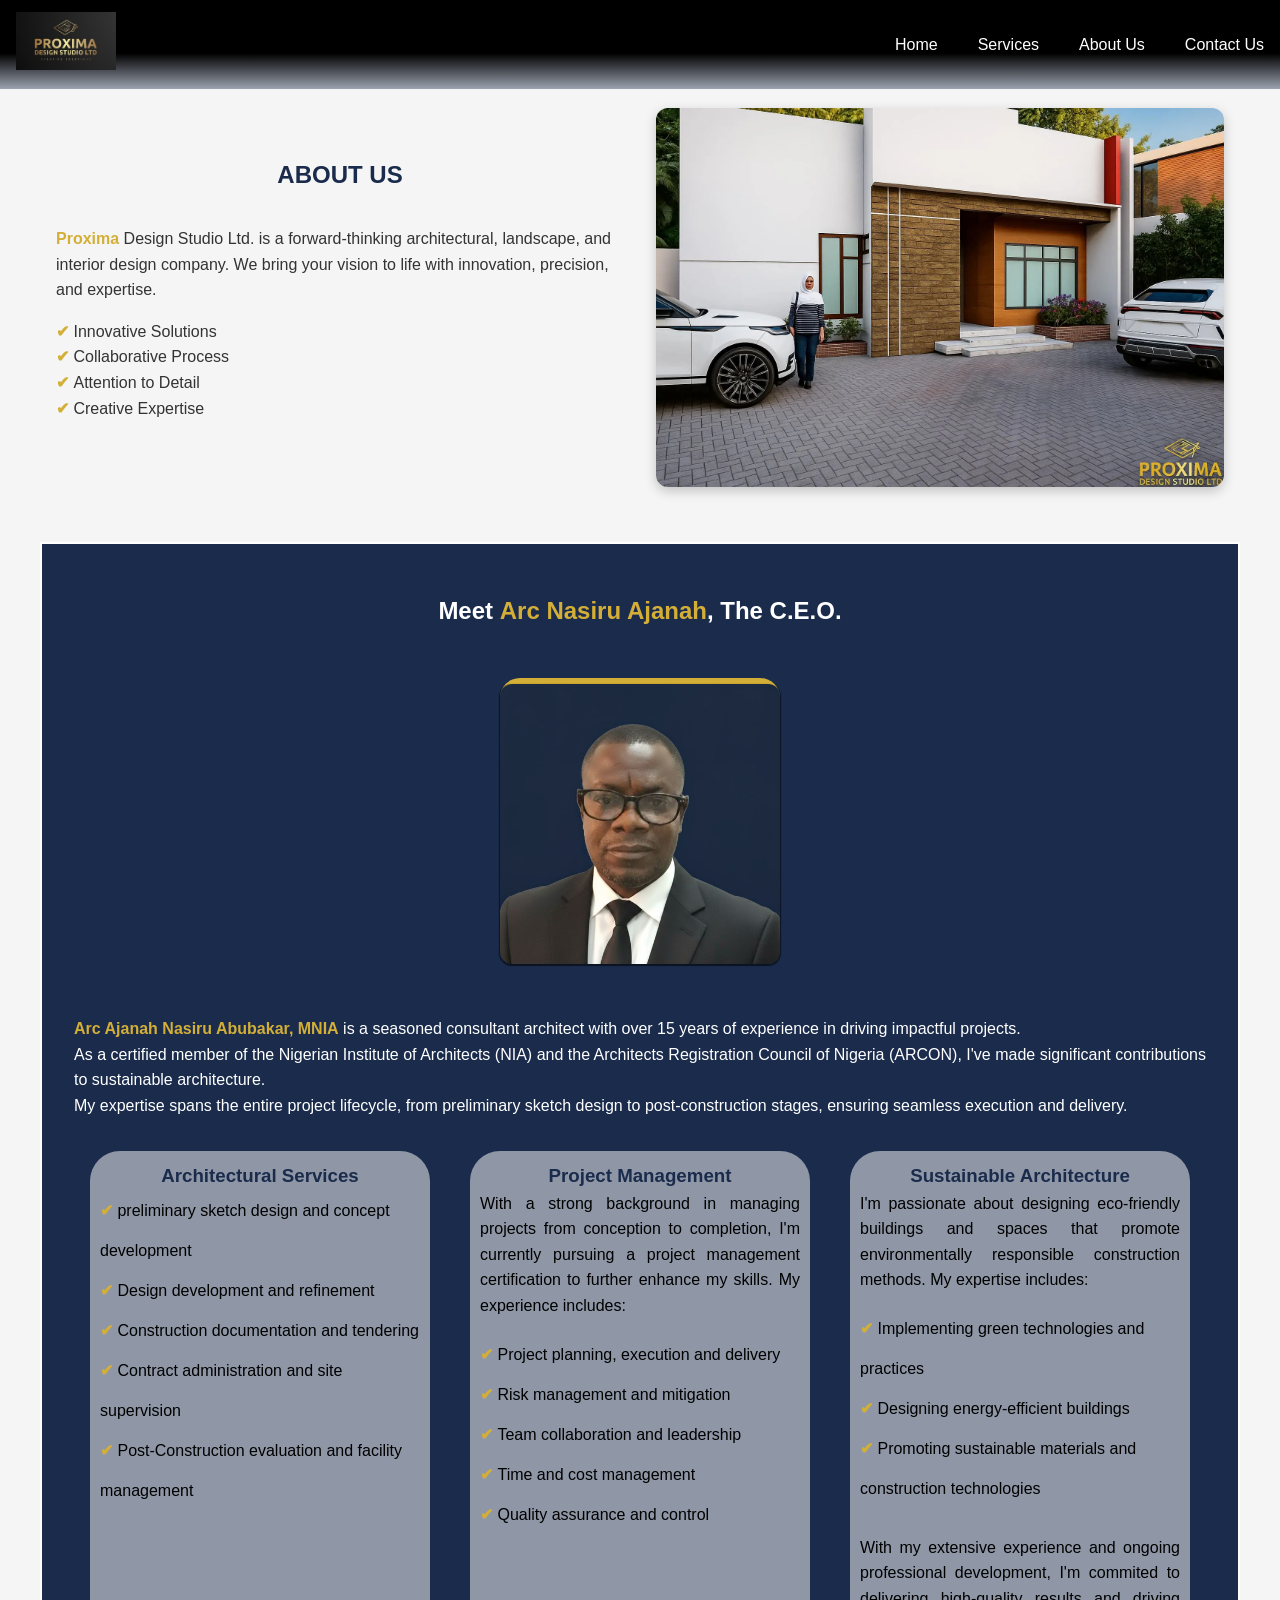
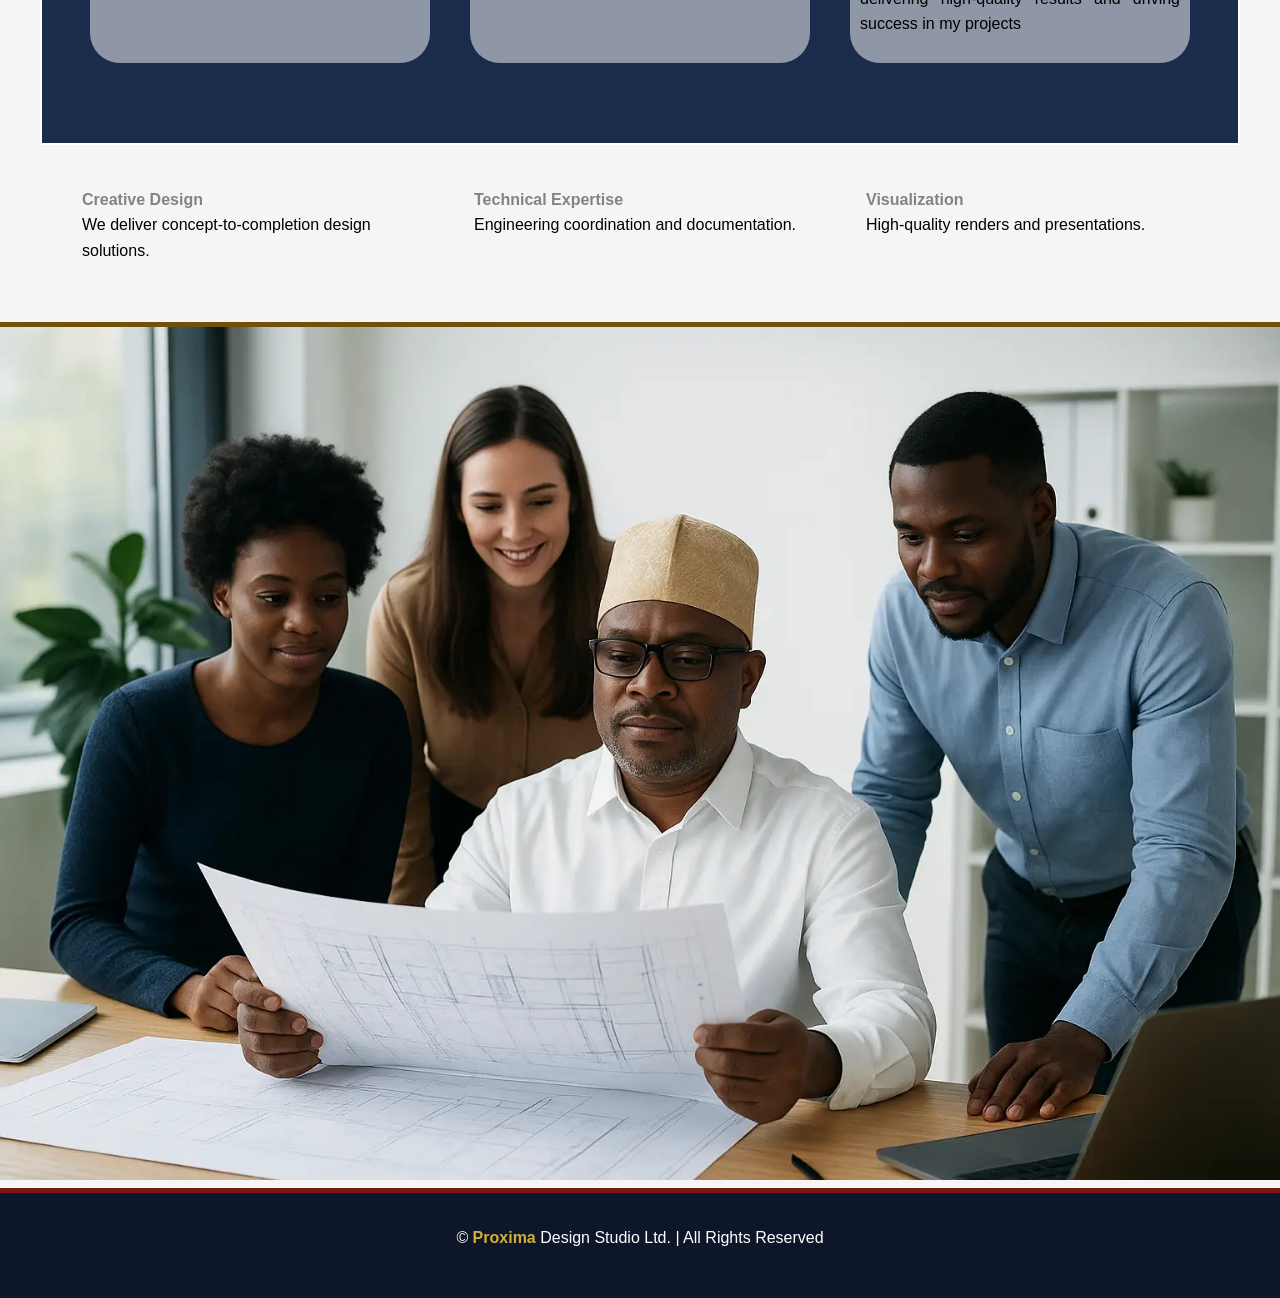
==== commit 9669fb52: "update" ====
--- a/about.html
+++ b/about.html
@@ -54,7 +54,7 @@
           </a> -->
         </div>
         <div class="about-image">
-          <img src="IMAGES/prox.jpg" alt="Our Team">
+          <img src="IMAGES/prox.webp" alt="Proxima project">
         </div>
       <!-- </div> -->
   </section>
@@ -137,7 +137,7 @@
       </div>
     </section>
     <hr id="black-hr">
-    <img src="IMAGES/ceo-review.png" alt="Proxima-team" width="100%">
+    <img src="IMAGES/ceo-review.webp" alt="Proxima-team" width="100%">
   </main>
   <hr>
   <footer class="footer">
--- a/second.css
+++ b/second.css
@@ -80,15 +80,6 @@
   width: 100%;
   object-fit: cover;
 }
-
-/* .hero-video {
-  position: absolute;
-  top: 0; 
-  left: 0;
-  width: 100%;
-  height: 100%;
-  object-fit: cover;
-} */
 
 .hero-video {
     top: 50%;
@@ -284,9 +275,9 @@
 }
 .ceo-img-container img {
   /* width: 100%; */
-  max-width: 400px;
+  max-width: 280px;
   height: 100%;
-   
+  position: relative;
   margin: 5px auto;
   border-radius: 12px;
   box-shadow: 0 1px 1px 1px rgba(0, 0, 0, 0.548);
